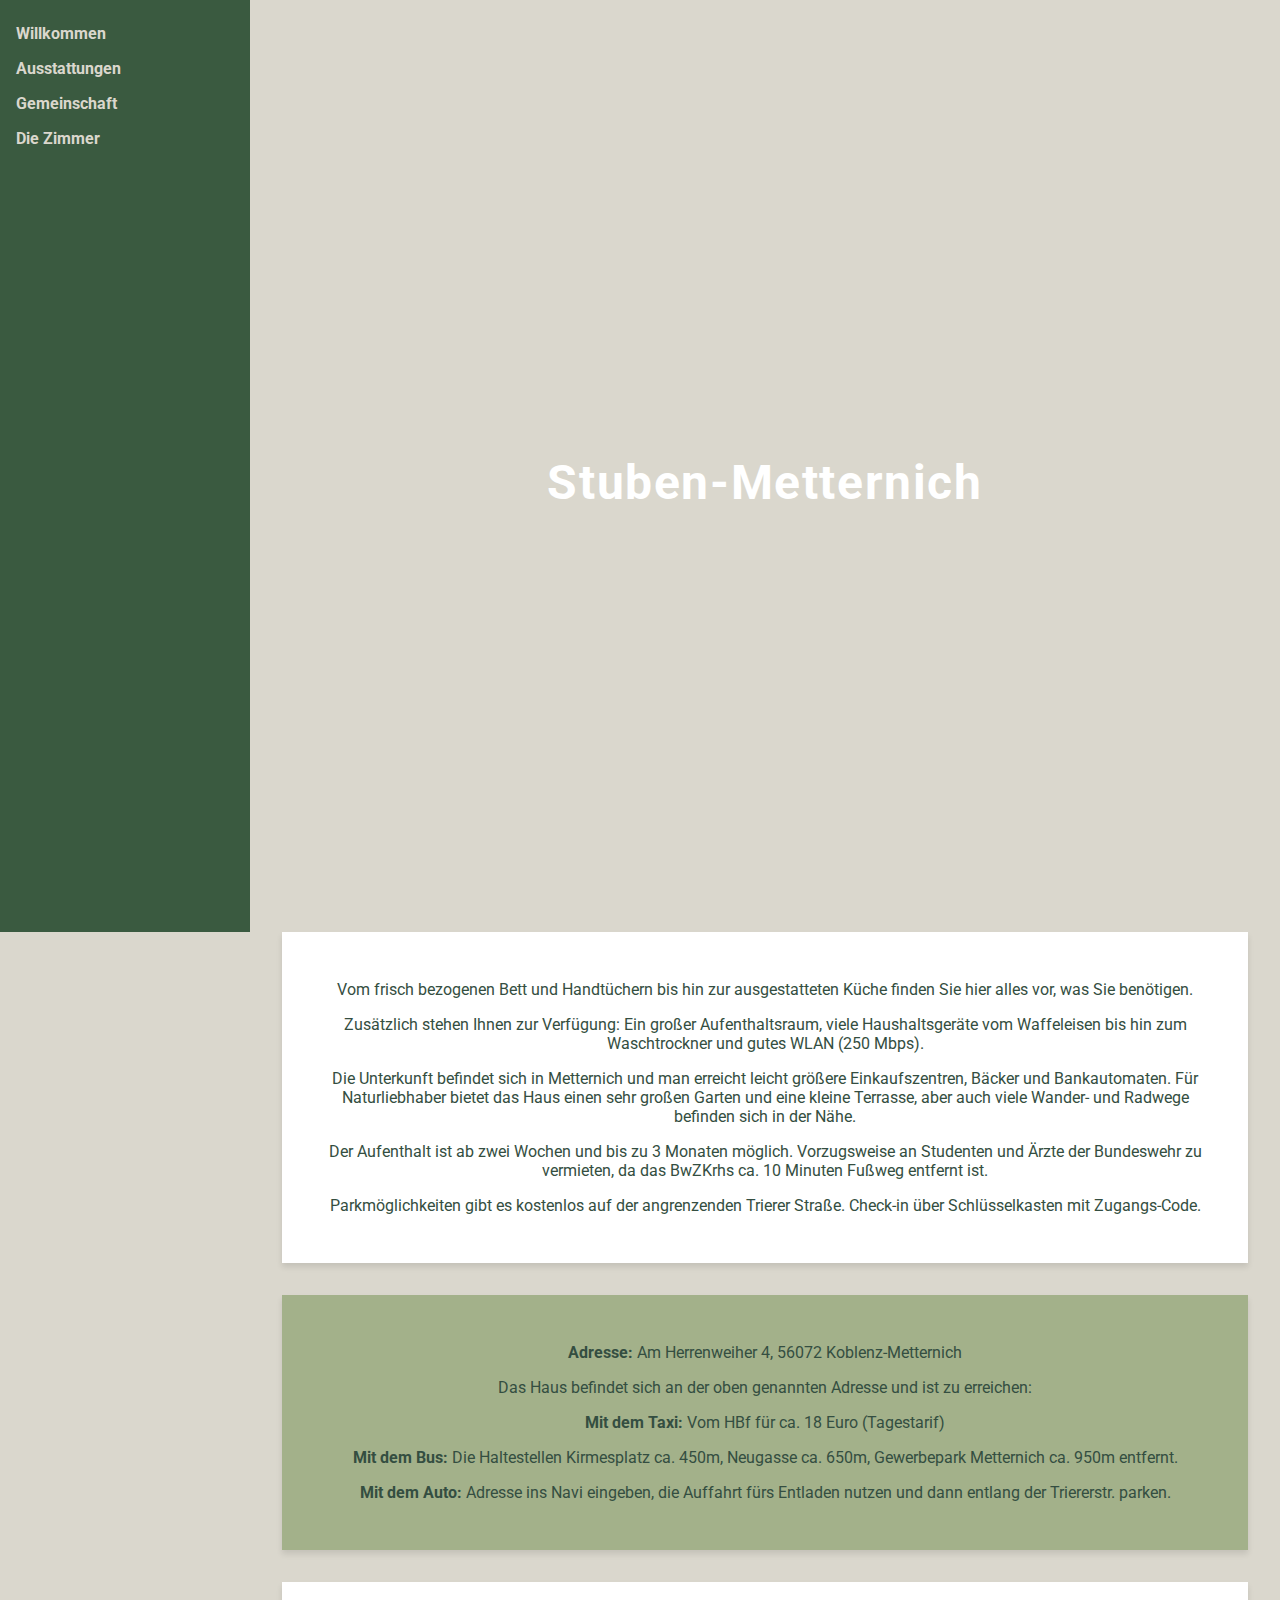
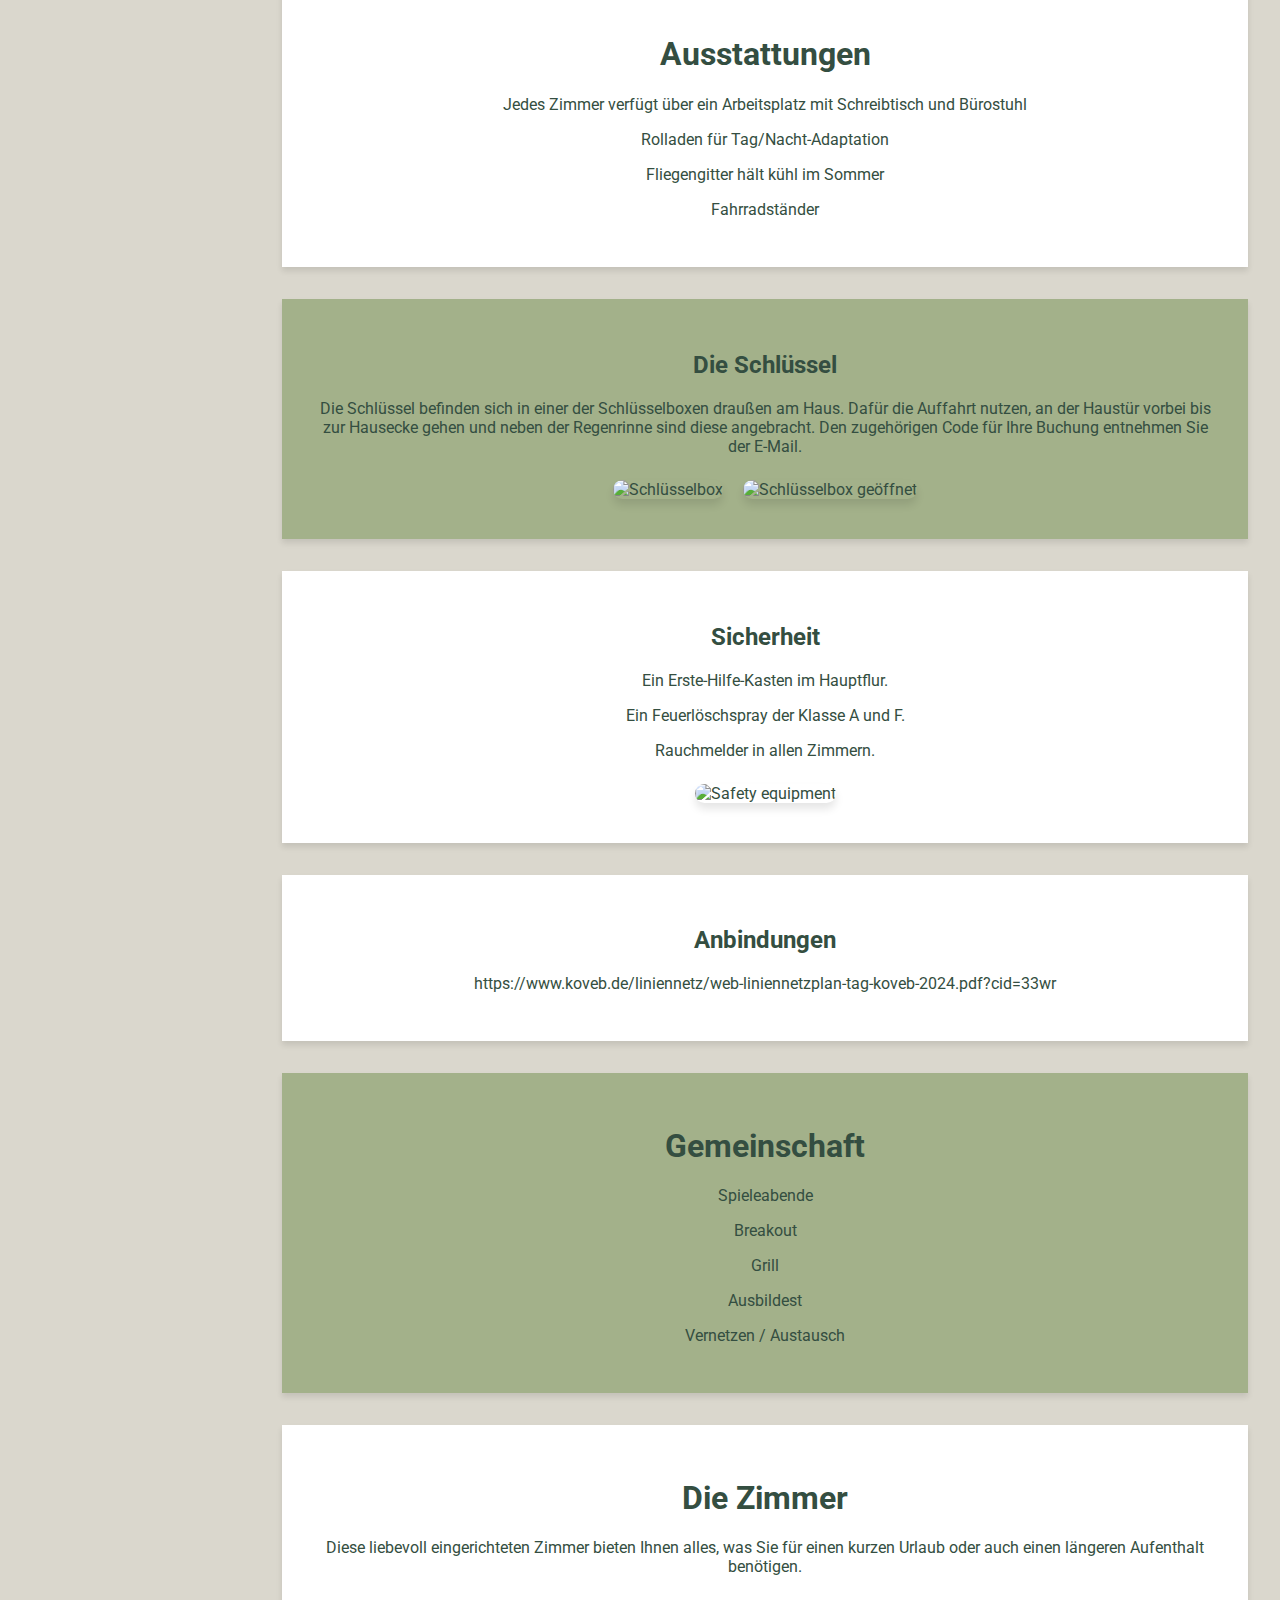
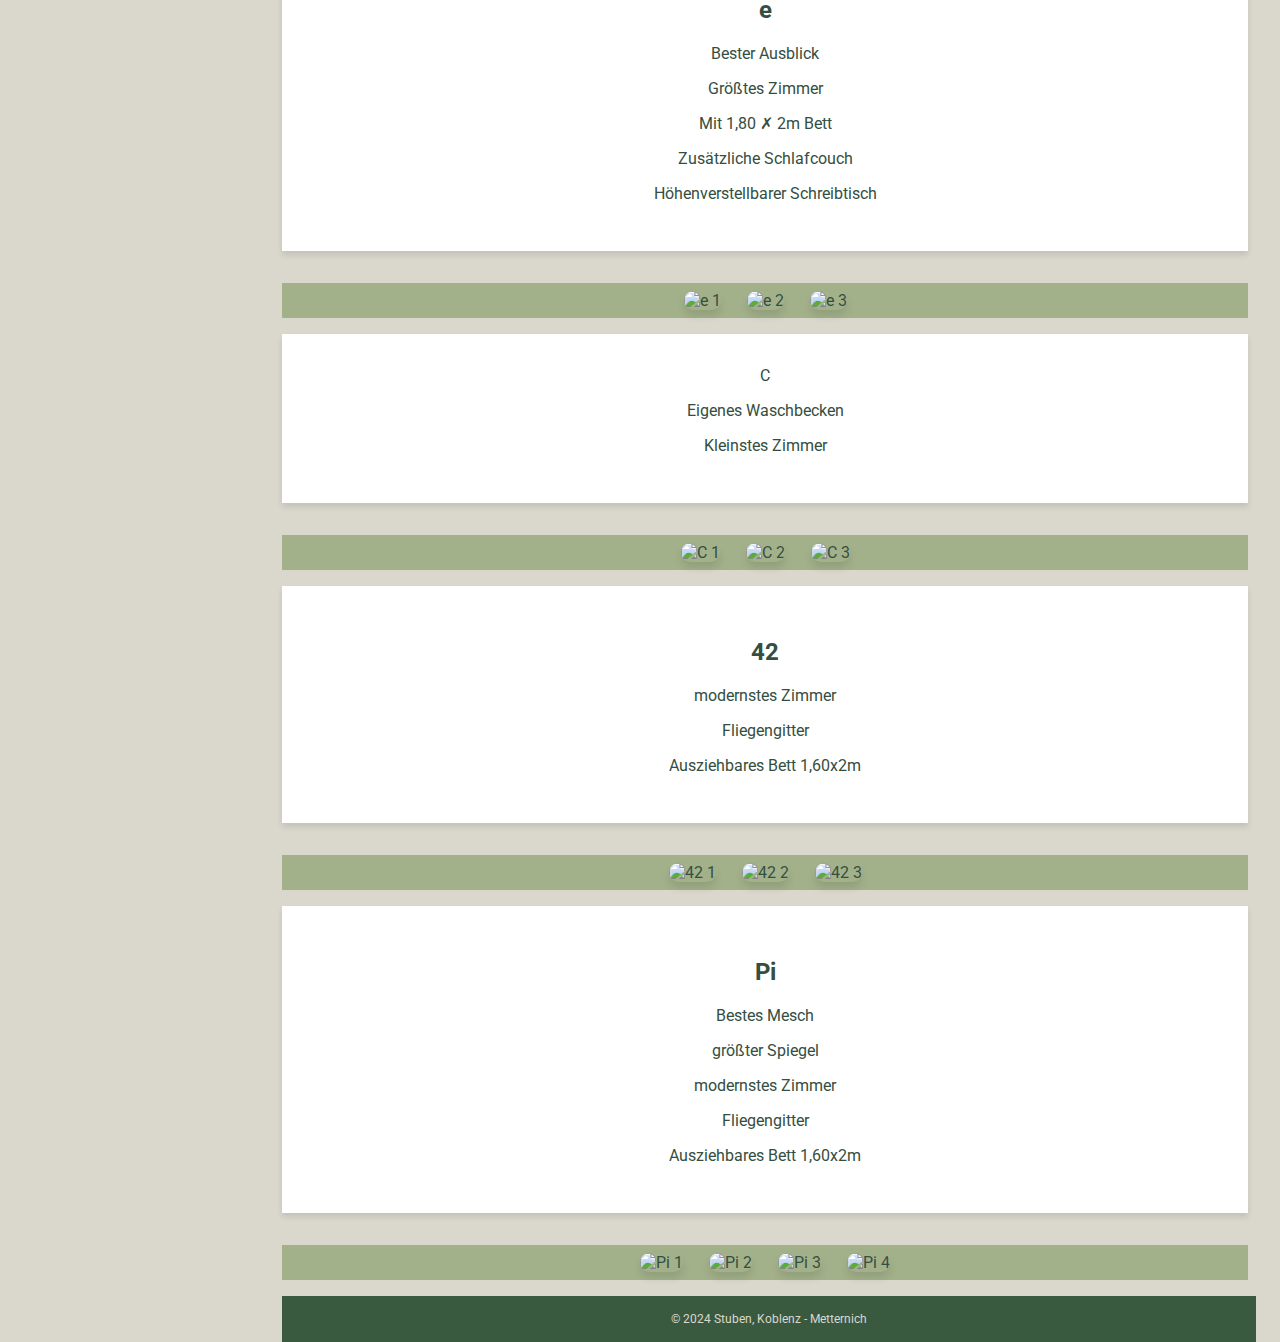
==== index.html @ 33d936c9 "Website design commit" ====
<!DOCTYPE html>
<html lang="de">
<head>
    <meta charset="UTF-8">
    <meta name="viewport" content="width=device-width, initial-scale=1.0">
    <title>Willkommen - Stuben-Metternich</title>
    <link rel="stylesheet" href="welcome_style.css">
    <link rel="stylesheet" href="https://cdnjs.cloudflare.com/ajax/libs/aos/2.3.4/aos.css">
    <link rel="stylesheet" href="https://fonts.googleapis.com/css2?family=Roboto:wght@400;700&display=swap">
</head>
<body>
    <nav class="sidebar">
        <div class="container">
            <ul>
                <li><a href="welcome.html">Willkommen</a></li>
                <li>
                    <a href="#facilities">Ausstattungen</a>
                    <ul class="submenu">
                        <li><a href="#facility1">Allgemein</a></li>
                        <li><a href="#facility2">Schlüsselboxen</a></li>
                        <li><a href="#facility3">Sicherheit</a></li>
                        <li><a href="#facility4">Anbindungen</a></li>
                    </ul>
                </li>
                <li>
                    <a href="#community">Gemeinschaft</a>
                </li>
                <li>
                    <a href="#rooms">Die Zimmer</a>
                    <ul class="submenu">
                        <li><a href="#e">e</a></li>
                        <li><a href="#C">C</a></li>
                        <li><a href="#42">42</a></li>
                        <li><a href="#Pi">Pi</a></li>
                    </ul>
                </li>
            </ul>
        </div>
    </nav>

    <div class="main-content">
        <div class="section background-section" data-aos="fade-up">
            <h1 class="main-title">Stuben-Metternich</h1>
        </div>

        <div class="content-section" data-aos="fade-up">
            <p>Vom frisch bezogenen Bett und Handtüchern bis hin zur ausgestatteten Küche finden Sie hier alles vor, was Sie benötigen.</p>
            <p>Zusätzlich stehen Ihnen zur Verfügung: Ein großer Aufenthaltsraum, viele Haushaltsgeräte vom Waffeleisen bis hin zum Waschtrockner und gutes WLAN (250 Mbps).</p>
            <p>Die Unterkunft befindet sich in Metternich und man erreicht leicht größere Einkaufszentren, Bäcker und Bankautomaten. Für Naturliebhaber bietet das Haus einen sehr großen Garten und eine kleine Terrasse, aber auch viele Wander- und Radwege befinden sich in der Nähe.</p>
            <p>Der Aufenthalt ist ab zwei Wochen und bis zu 3 Monaten möglich. Vorzugsweise an Studenten und Ärzte der Bundeswehr zu vermieten, da das BwZKrhs ca. 10 Minuten Fußweg entfernt ist.</p>
            <p>Parkmöglichkeiten gibt es kostenlos auf der angrenzenden Trierer Straße. Check-in über Schlüsselkasten mit Zugangs-Code.</p>
        </div>

        <div class="content-section light-grey" data-aos="fade-up">
            <p><strong>Adresse:</strong> Am Herrenweiher 4, 56072 Koblenz-Metternich</p>
            <p>Das Haus befindet sich an der oben genannten Adresse und ist zu erreichen:</p>
            <p><strong>Mit dem Taxi:</strong> Vom HBf für ca. 18 Euro (Tagestarif)</p>
            <p><strong>Mit dem Bus:</strong> Die Haltestellen Kirmesplatz ca. 450m, Neugasse ca. 650m, Gewerbepark Metternich ca. 950m entfernt.</p>
            <p><strong>Mit dem Auto:</strong> Adresse ins Navi eingeben, die Auffahrt fürs Entladen nutzen und dann entlang der Triererstr. parken.</p>
        </div>

        <div id="facilities" class="content-section" data-aos="fade-up">
            <h1>Ausstattungen</h1>
            <p>Jedes Zimmer verfügt über ein Arbeitsplatz mit Schreibtisch und Bürostuhl</p>
            <p>Rolladen für Tag/Nacht-Adaptation</p>
            <p>Fliegengitter hält kühl im Sommer</p>
            <p>Fahrradständer</p>
        </div>

        <div id="facility2" class="content-section light-grey" data-aos="fade-up">
            <h2>Die Schlüssel</h2>
            <p>Die Schlüssel befinden sich in einer der Schlüsselboxen draußen am Haus. Dafür die Auffahrt nutzen, an der Haustür vorbei bis zur Hausecke gehen und neben der Regenrinne sind diese angebracht. Den zugehörigen Code für Ihre Buchung entnehmen Sie der E-Mail.</p>
            <img src="resources/lockers.png" alt="Schlüsselbox" class="responsive-img">
            <img src="resources/opened_lockers.png" alt="Schlüsselbox geöffnet" class="responsive-img">
        </div>

        <div id="facility3" class="content-section" data-aos="fade-up">
            <h2>Sicherheit</h2>
            <p>Ein Erste-Hilfe-Kasten im Hauptflur.</p>
            <p>Ein Feuerlöschspray der Klasse A und F.</p>
            <p>Rauchmelder in allen Zimmern.</p>
            <img src="resources/safety.png" alt="Safety equipment" class="responsive-img">
        </div>

        <div id="facility4" class="content-section" data-aos="fade-up">
            <h2>Anbindungen</h2>
            <p>https://www.koveb.de/liniennetz/web-liniennetzplan-tag-koveb-2024.pdf?cid=33wr</p>
        </div>

        <div id="community" class="content-section light-grey" data-aos="fade-up">
            <h1>Gemeinschaft</h1>
            <p id="community1">Spieleabende</p>
            <p id="community2">Breakout</p>
            <p>Grill</p>
            <p>Ausbildest</p>
            <p>Vernetzen / Austausch</p>
        </div>

        <div id="rooms" class="content-section" data-aos="fade-up">
            <h1>Die Zimmer</h1>
            <p>Diese liebevoll eingerichteten Zimmer bieten Ihnen alles, was Sie für einen kurzen Urlaub oder auch einen längeren Aufenthalt benötigen.</p>
            <h2 id="e">e</h2>
            <p>Bester Ausblick</p>
            <p>Größtes Zimmer</p>
            <p>Mit 1,80 ✗ 2m Bett</p>
            <p>Zusätzliche Schlafcouch</p>
            <p>Höhenverstellbarer Schreibtisch</p>
        </div>

        <div class="image-container light-grey" data-aos="fade-up">
            <img src="resources/e_1.jpeg" alt="e 1" class="responsive-img">
            <img src="resources/e_2.jpeg" alt="e 2" class="responsive-img">
            <img src="resources/e_3.jpeg" alt="e 3" class="responsive-img">
        </div>

        <div id="C" class="content-section" data-aos="fade-up">
            <h2">C</h2>
            <p>Eigenes Waschbecken</p>
            <p>Kleinstes Zimmer</p>
        </div>

        <div class="image-container light-grey" data-aos="fade-up">
            <img src="resources/C_1.jpg" alt="C 1" class="responsive-img">
            <img src="resources/C_2.jpg" alt="C 2" class="responsive-img">
            <img src="resources/C_3.jpg" alt="C 3" class="responsive-img">
        </div>

        <div id="42" class="content-section" data-aos="fade-up">
            <h2>42</h2>
            <p>modernstes Zimmer</p>
            <p>Fliegengitter</p>
            <p>Ausziehbares Bett 1,60x2m</p>
        </div>

        <div class="image-container light-grey" data-aos="fade-up">
            <img src="resources/42_1.jpg" alt="42 1" class="responsive-img">
            <img src="resources/42_2.jpg" alt="42 2" class="responsive-img">
            <img src="resources/42_3.jpg" alt="42 3" class="responsive-img">
        </div>

        <div id="Pi" class="content-section" data-aos="fade-up">
            <h2>Pi</h2>
            <p>Bestes Mesch</p>
            <p>größter Spiegel</p>
            <p>modernstes Zimmer</p>
            <p>Fliegengitter</p>
            <p>Ausziehbares Bett 1,60x2m</p>
        </div>

        <div class="image-container light-grey" data-aos="fade-up">
            <img src="resources/pi_1.jpg" alt="Pi 1" class="responsive-img">
            <img src="resources/pi_2.jpg" alt="Pi 2" class="responsive-img">
            <img src="resources/pi_3.jpg" alt="Pi 3" class="responsive-img">
            <img src="resources/pi_4.jpg" alt="Pi 4" class="responsive-img">
        </div>

        <footer>
            <p>&copy; 2024 Stuben, Koblenz - Metternich</p>
        </footer>
    </div>

    <script src="https://cdnjs.cloudflare.com/ajax/libs/aos/2.3.4/aos.js"></script>
    <script src="index.js"></script>
    <script>
        AOS.init({
            duration: 1200,
        });
    </script>
</body>
</html>
---- welcome_style.css ----
body, html {
    margin: 0;
    padding: 0;
    width: 100%;
    height: 100%;
    font-family: 'Roboto', sans-serif;
    background: #DAD7CD; /* Light background color */
    color: #344E41; /* Dark text color */
    display: flex;
}

.sidebar {
    background: #3A5A40; /* Darker sidebar color */
    padding: 1rem 0;
    width: 250px;
    height: 100vh;
    position: fixed;
    top: 0;
    left: 0;
    z-index: 1000;
    overflow-y: auto;
}

.sidebar .container ul {
    list-style: none;
    padding: 0;
    margin: 0;
}

.sidebar .container ul li {
    position: relative;
}

.sidebar .container ul li a {
    color: #DAD7CD; /* Light text color */
    text-decoration: none;
    padding: 0.5rem 1rem;
    display: block;
    font-weight: bold;
    transition: background-color 0.3s ease, color 0.3s ease;
}

.sidebar .container ul li a:hover {
    background-color: #588157; /* Hover color */
    color: #DAD7CD; /* Light hover text color */
}

.sidebar .container ul li .submenu {
    display: none;
    list-style: none;
    padding: 0;
    margin: 0;
}

.sidebar .container ul li:hover .submenu {
    display: block;
}

.submenu li a {
    padding-left: 2rem;
    font-weight: normal;
    color: #A3B18A; /* Submenu text color */
    background-color: #3A5A40; /* Submenu background */
    border-left: 4px solid #588157; /* Border color */
    transition: background-color 0.3s ease, color 0.3s ease;
}

.submenu li a:hover {
    color: #DAD7CD; /* Light hover text color */
    background-color: #588157; /* Hover background color */
}

.main-content {
    margin-left: 250px;
    padding: 2rem;
    width: calc(100% - 250px);
    background: #DAD7CD; /* Light background */
    text-align: center;
}

.background-section {
    position: relative;
    width: 100%;
    min-height: 100vh;
    background-image: url('resources/SC Expose2.31.png');
    background-size: cover;
    background-position: center;
    background-attachment: fixed;
    display: flex;
    align-items: center;
    justify-content: center;
    text-align: center;
}

.content-section {
    background: #FFFFFF; /* White background for content */
    padding: 2rem;
    box-shadow: 0 4px 6px rgba(0, 0, 0, 0.1);
    margin-bottom: 2rem;
}

.content-section.light-grey {
    background: #A3B18A; /* Light grey background */
    padding: 2rem;
}

.main-title {
    font-size: 3rem;
    letter-spacing: 0.1rem;
    color: #ffffff; /* Light title color */
    text-align: center;
    padding: 1rem 0;
}

footer {
    background: #3A5A40; /* Darker footer background */
    color: #DAD7CD; /* Light footer text */
    text-align: center;
    padding: 0.25rem;
    font-size: 0.75rem;
    width: 100%;
}

.image-container {
    display: flex;
    justify-content: center;
    flex-wrap: wrap;
    gap: 10px;
    margin: 1rem 0;
}

.image-container.light-grey {
    background: #A3B18A; /* Light grey background */
}

.responsive-img {
    max-width: 45%;
    height: auto;
    margin: 0.5rem;
    border-radius: 12px;
    box-shadow: 0 6px 8px rgba(0, 0, 0, 0.1);
}

@media (max-width: 768px) {
    .sidebar {
        width: 200px;
    }
    .sidebar .container ul li a {
        padding: 0.5rem;
    }
    .submenu li a {
        padding-left: 1.5rem;
    }
    .main-content {
        margin-left: 200px;
        width: calc(100% - 200px);
    }
}
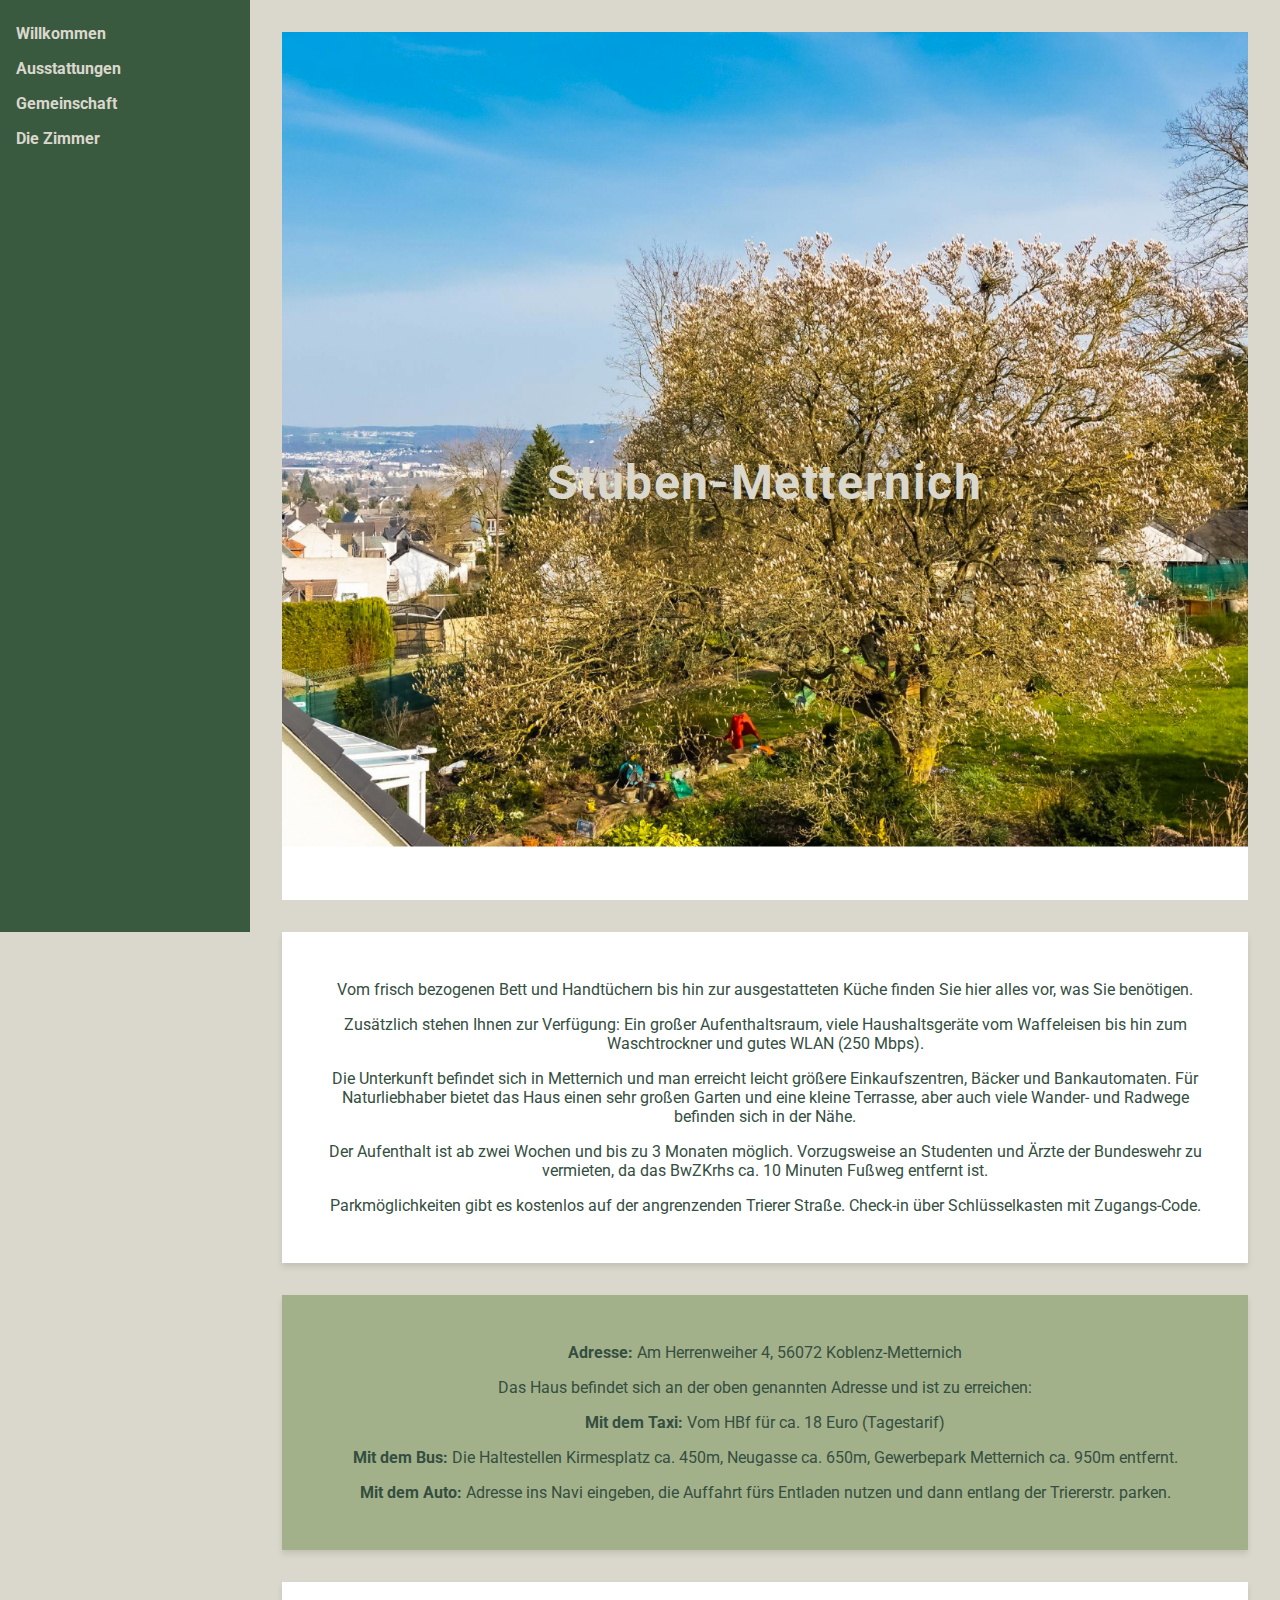
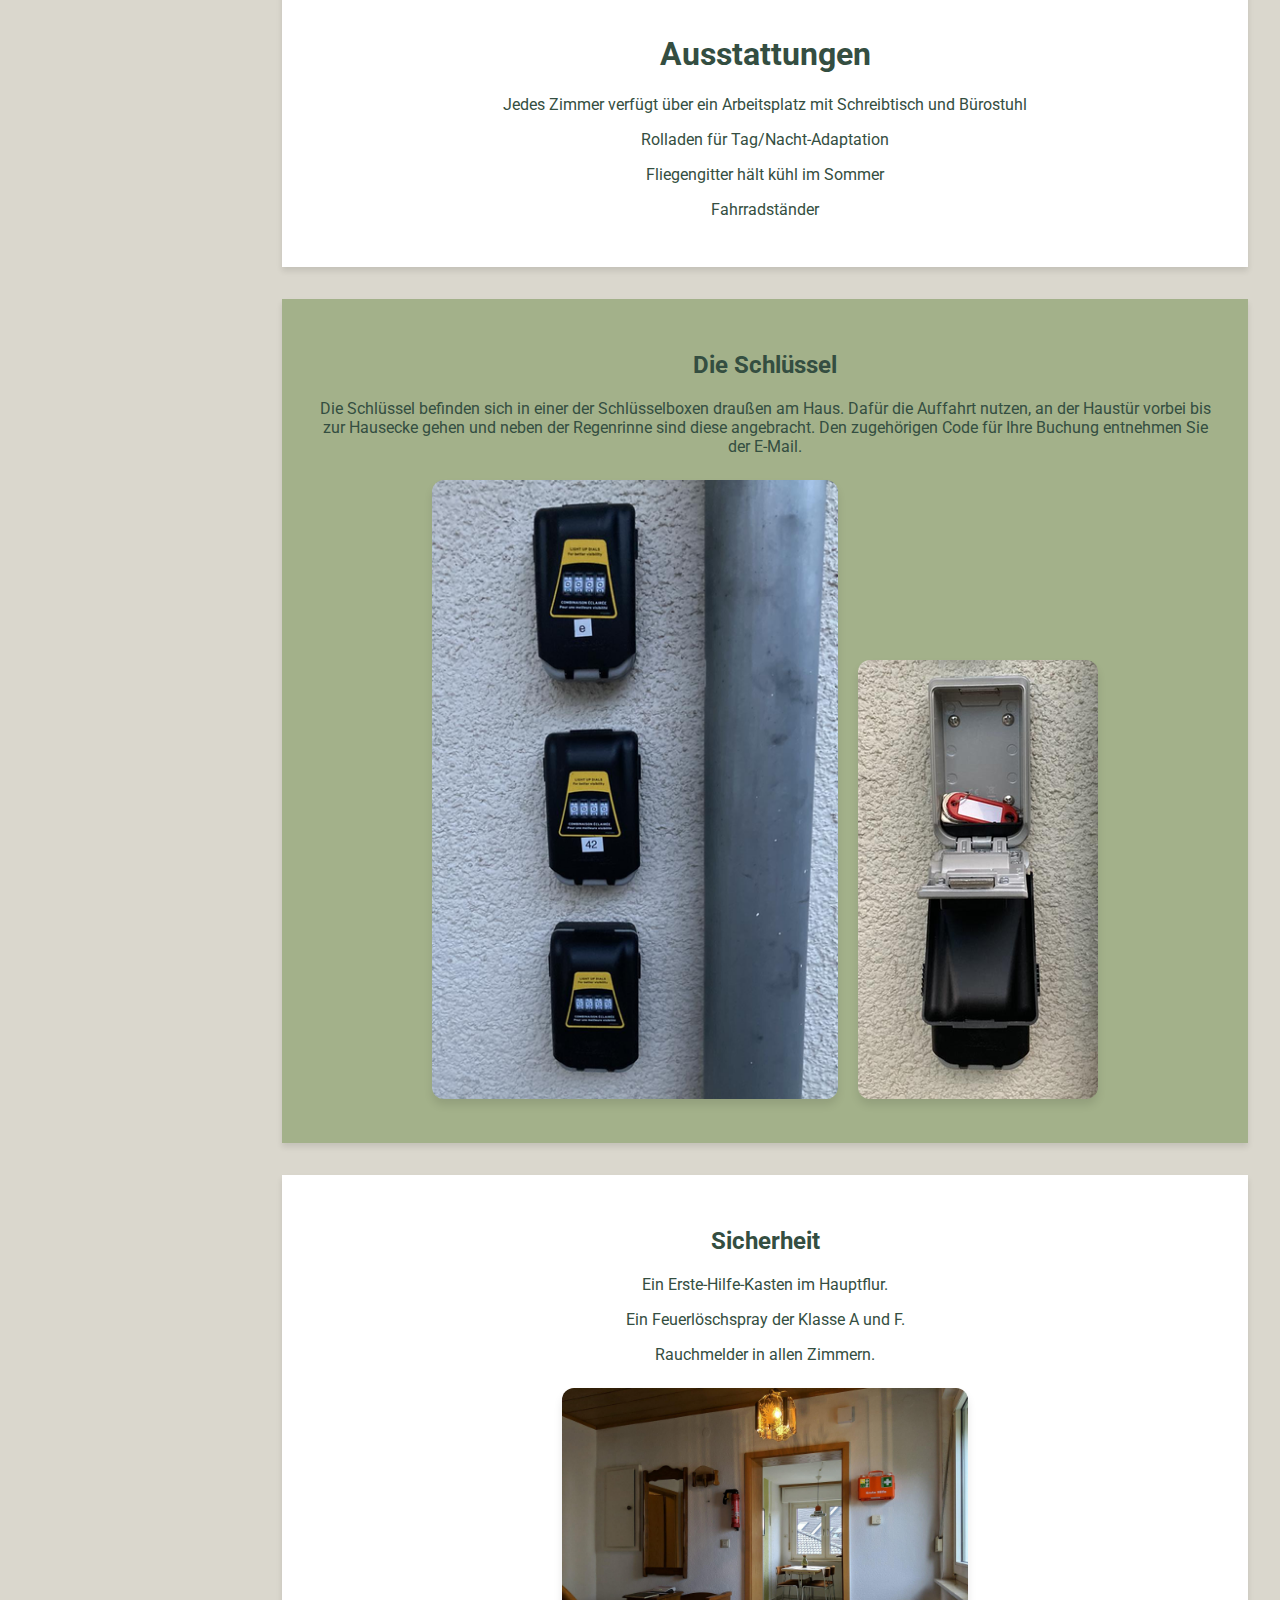
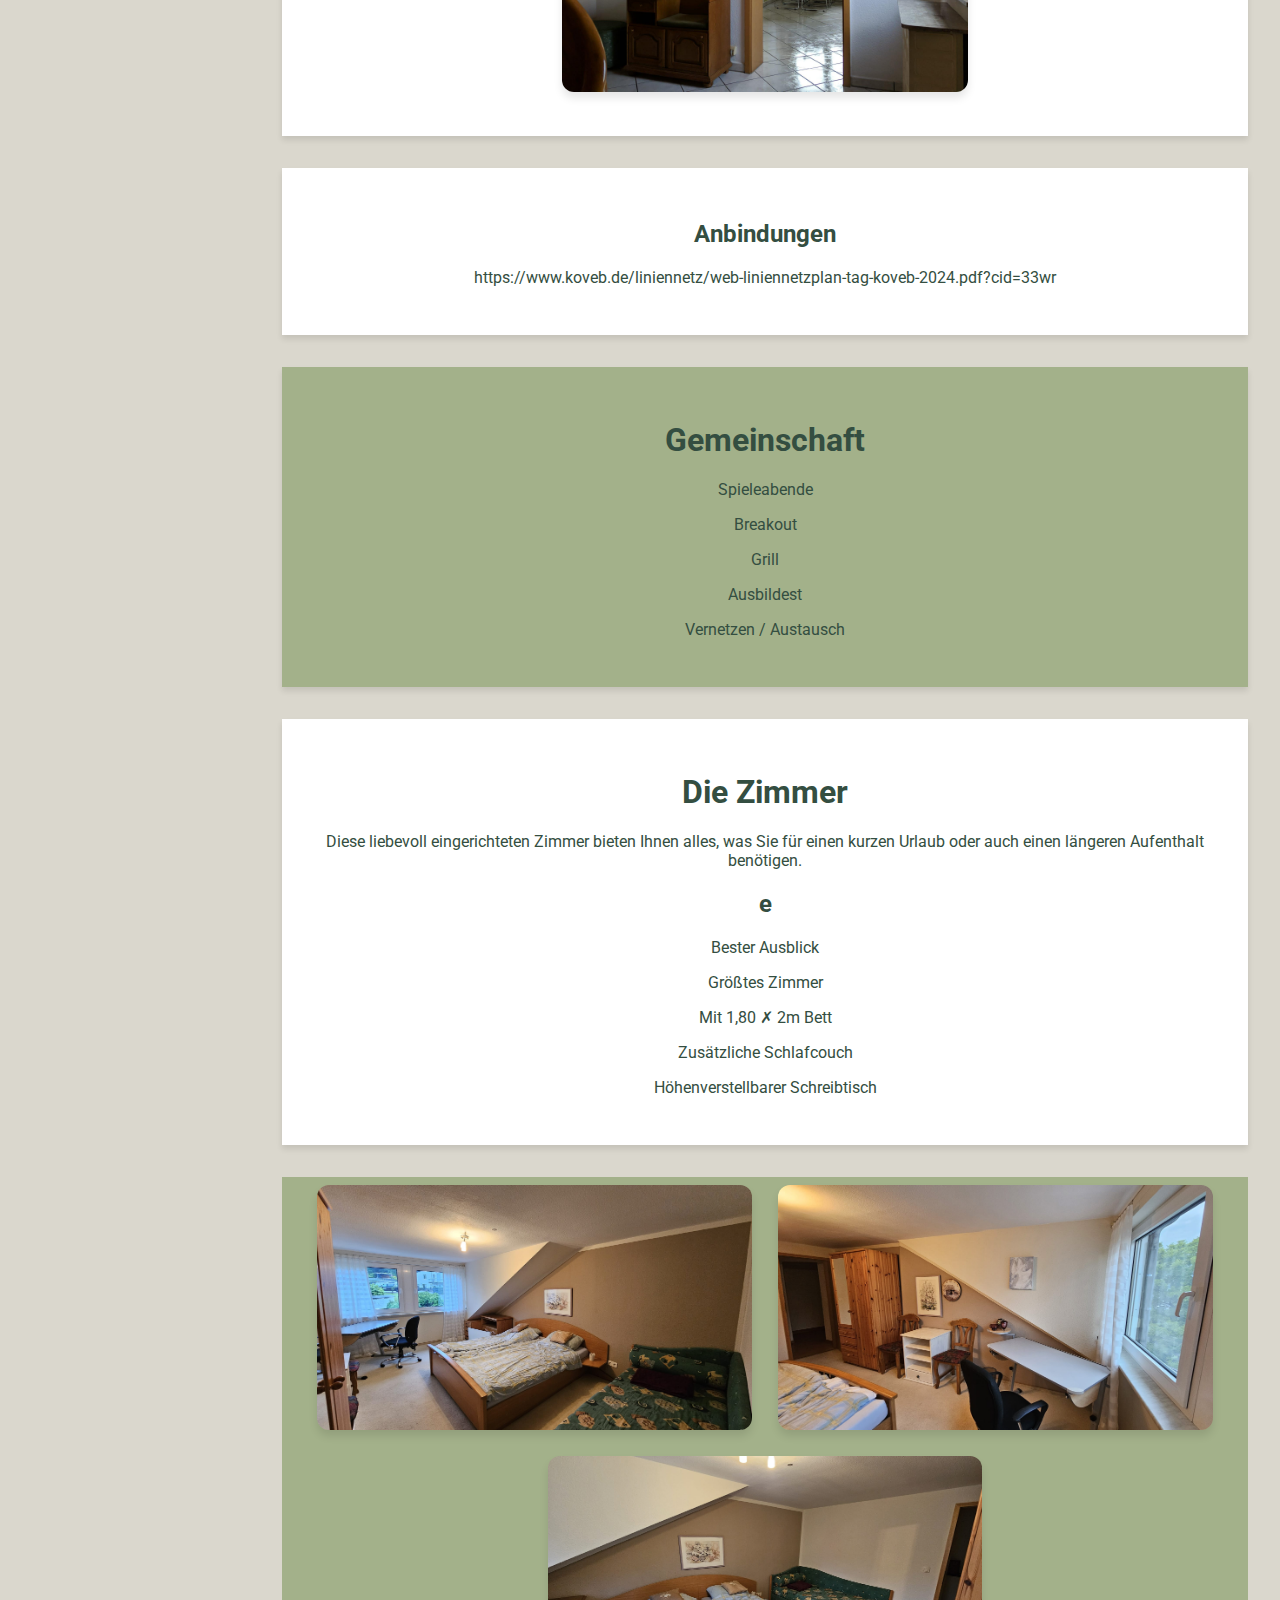
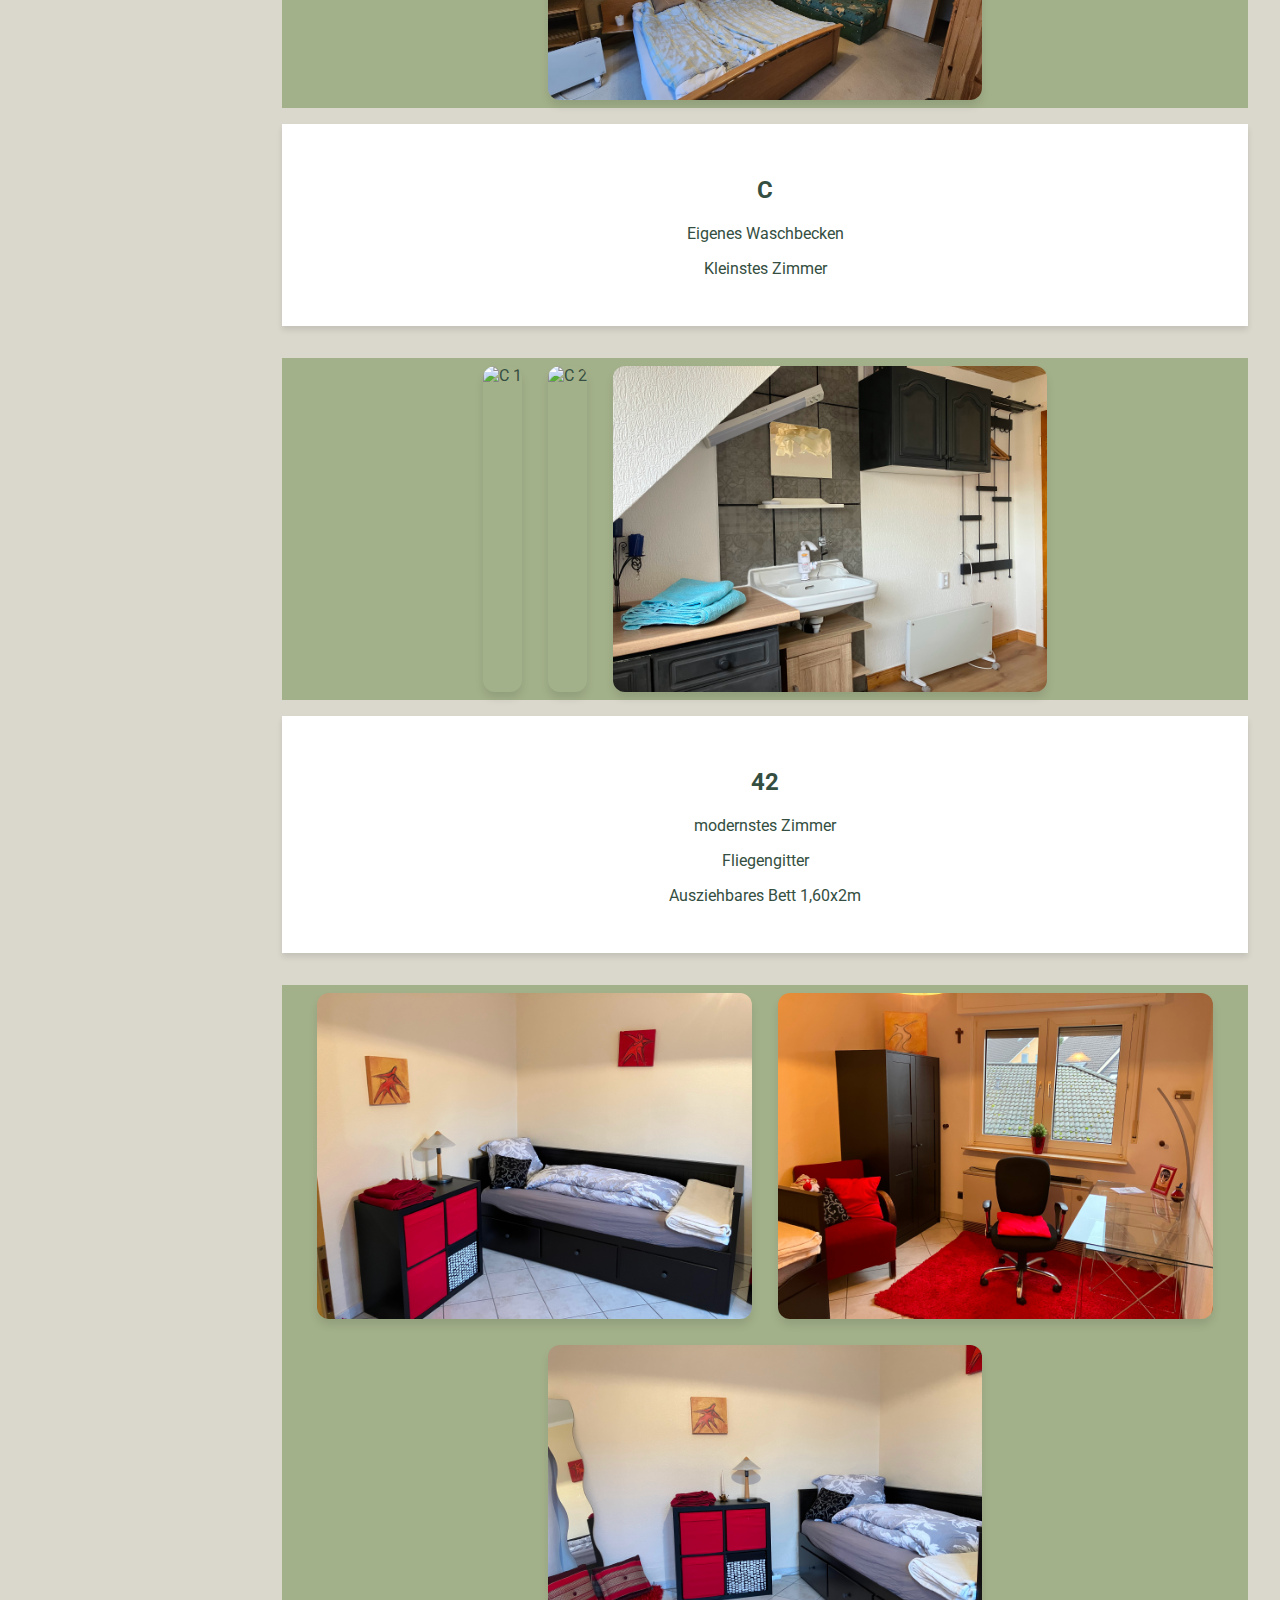
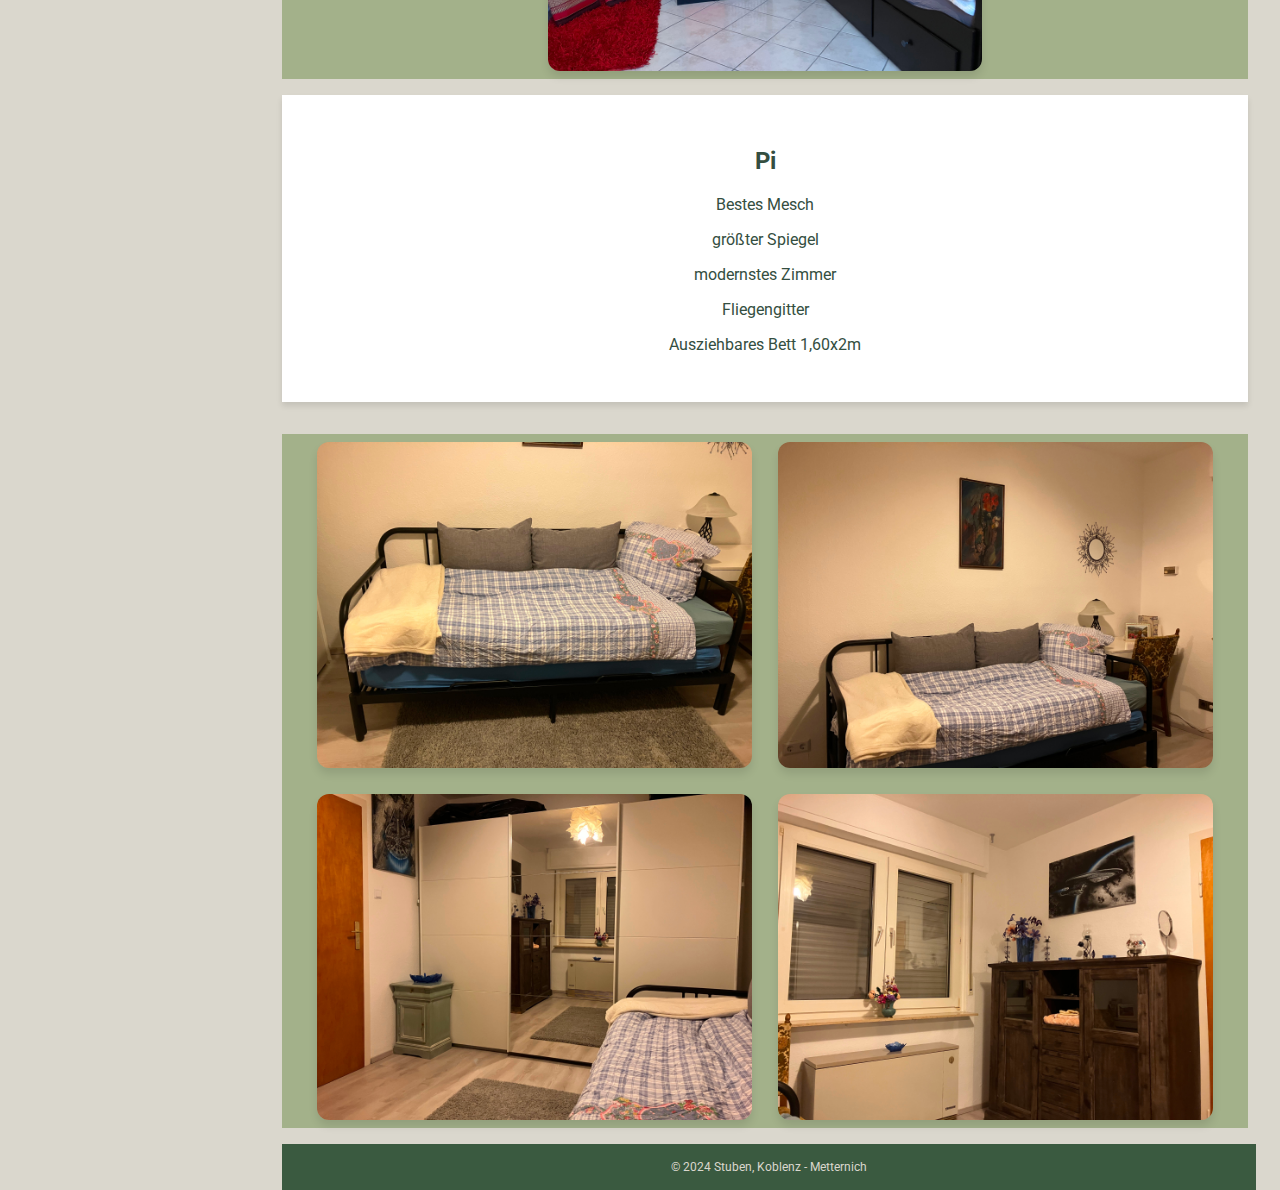
==== commit a2c79956: "test" ====
--- a/index.html
+++ b/index.html
@@ -3,7 +3,7 @@
 <head>
     <meta charset="UTF-8">
     <meta name="viewport" content="width=device-width, initial-scale=1.0">
-    <title>Willkommen - Stuben-Metternich</title>
+    <title>Stuben-Metternich</title>
     <link rel="stylesheet" href="welcome_style.css">
     <link rel="stylesheet" href="https://cdnjs.cloudflare.com/ajax/libs/aos/2.3.4/aos.css">
     <link rel="stylesheet" href="https://fonts.googleapis.com/css2?family=Roboto:wght@400;700&display=swap">
@@ -114,7 +114,7 @@
         </div>
 
         <div id="C" class="content-section" data-aos="fade-up">
-            <h2">C</h2>
+            <h2>C</h2>
             <p>Eigenes Waschbecken</p>
             <p>Kleinstes Zimmer</p>
         </div>
--- a/welcome_style.css
+++ b/welcome_style.css
@@ -1,3 +1,5 @@
+/* welcome_style.css */
+
 body, html {
     margin: 0;
     padding: 0;
@@ -107,7 +109,7 @@
 .main-title {
     font-size: 3rem;
     letter-spacing: 0.1rem;
-    color: #ffffff; /* Light title color */
+    color: #DAD7CD; /* Light title color */
     text-align: center;
     padding: 1rem 0;
 }
@@ -156,3 +158,54 @@
         width: calc(100% - 200px);
     }
 }
+
+@media (max-width: 480px) {
+    body, html {
+        flex-direction: column;
+    }
+    .sidebar {
+        width: 100%;
+        height: auto;
+        position: relative;
+        padding: 0;
+    }
+    .sidebar .container {
+        display: flex;
+        flex-direction: column;
+        align-items: center;
+    }
+    .sidebar .container ul {
+        flex-direction: column;
+        width: 100%;
+    }
+    .sidebar .container ul li {
+        width: 100%;
+    }
+    .sidebar .container ul li a {
+        padding: 1rem;
+        text-align: center;
+    }
+    .main-content {
+        margin-left: 0;
+        width: 100%;
+        padding: 1rem;
+    }
+    .background-section {
+        min-height: 50vh;
+    }
+    .main-title {
+        font-size: 2rem;
+    }
+    .content-section, .content-section.light-grey {
+        padding: 1rem;
+        margin-bottom: 1rem;
+    }
+    .image-container {
+        flex-direction: column;
+        align-items: center;
+    }
+    .responsive-img {
+        max-width: 90%;
+        margin: 0.5rem 0;
+    }
+}
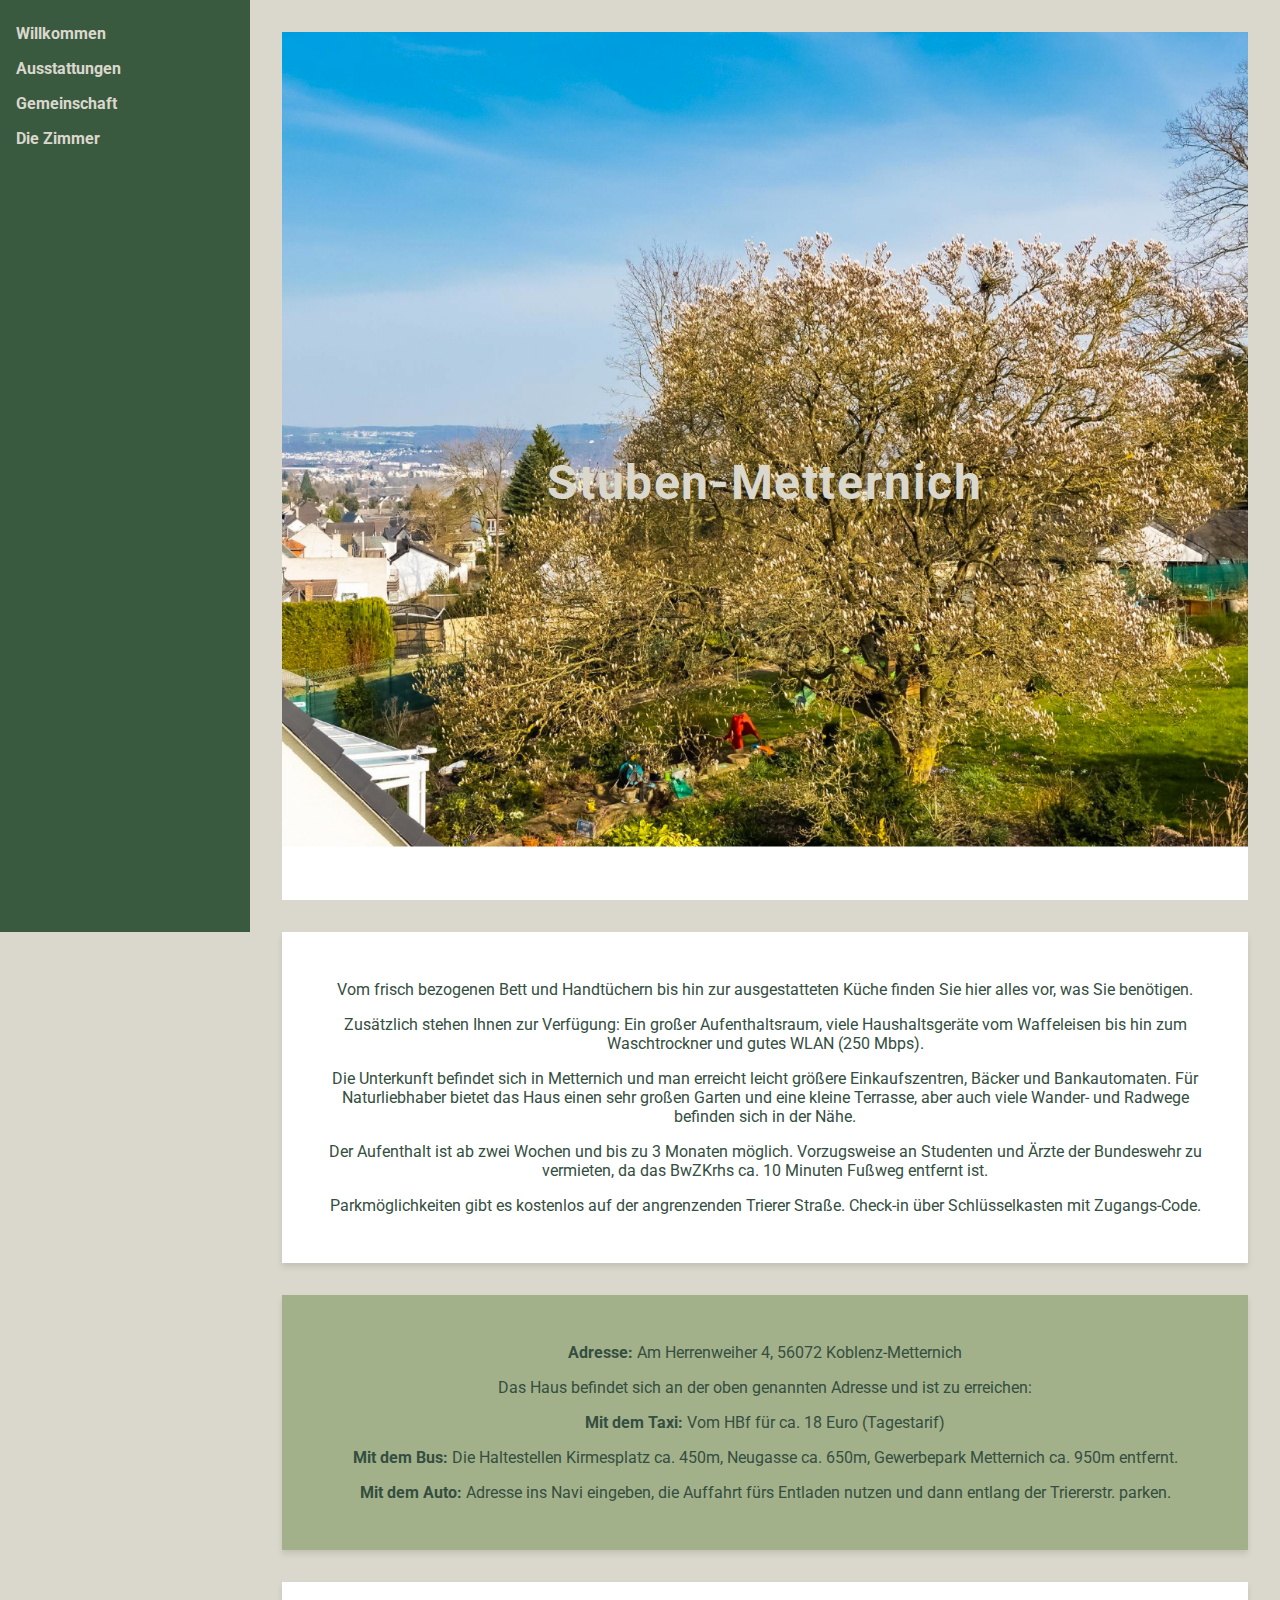
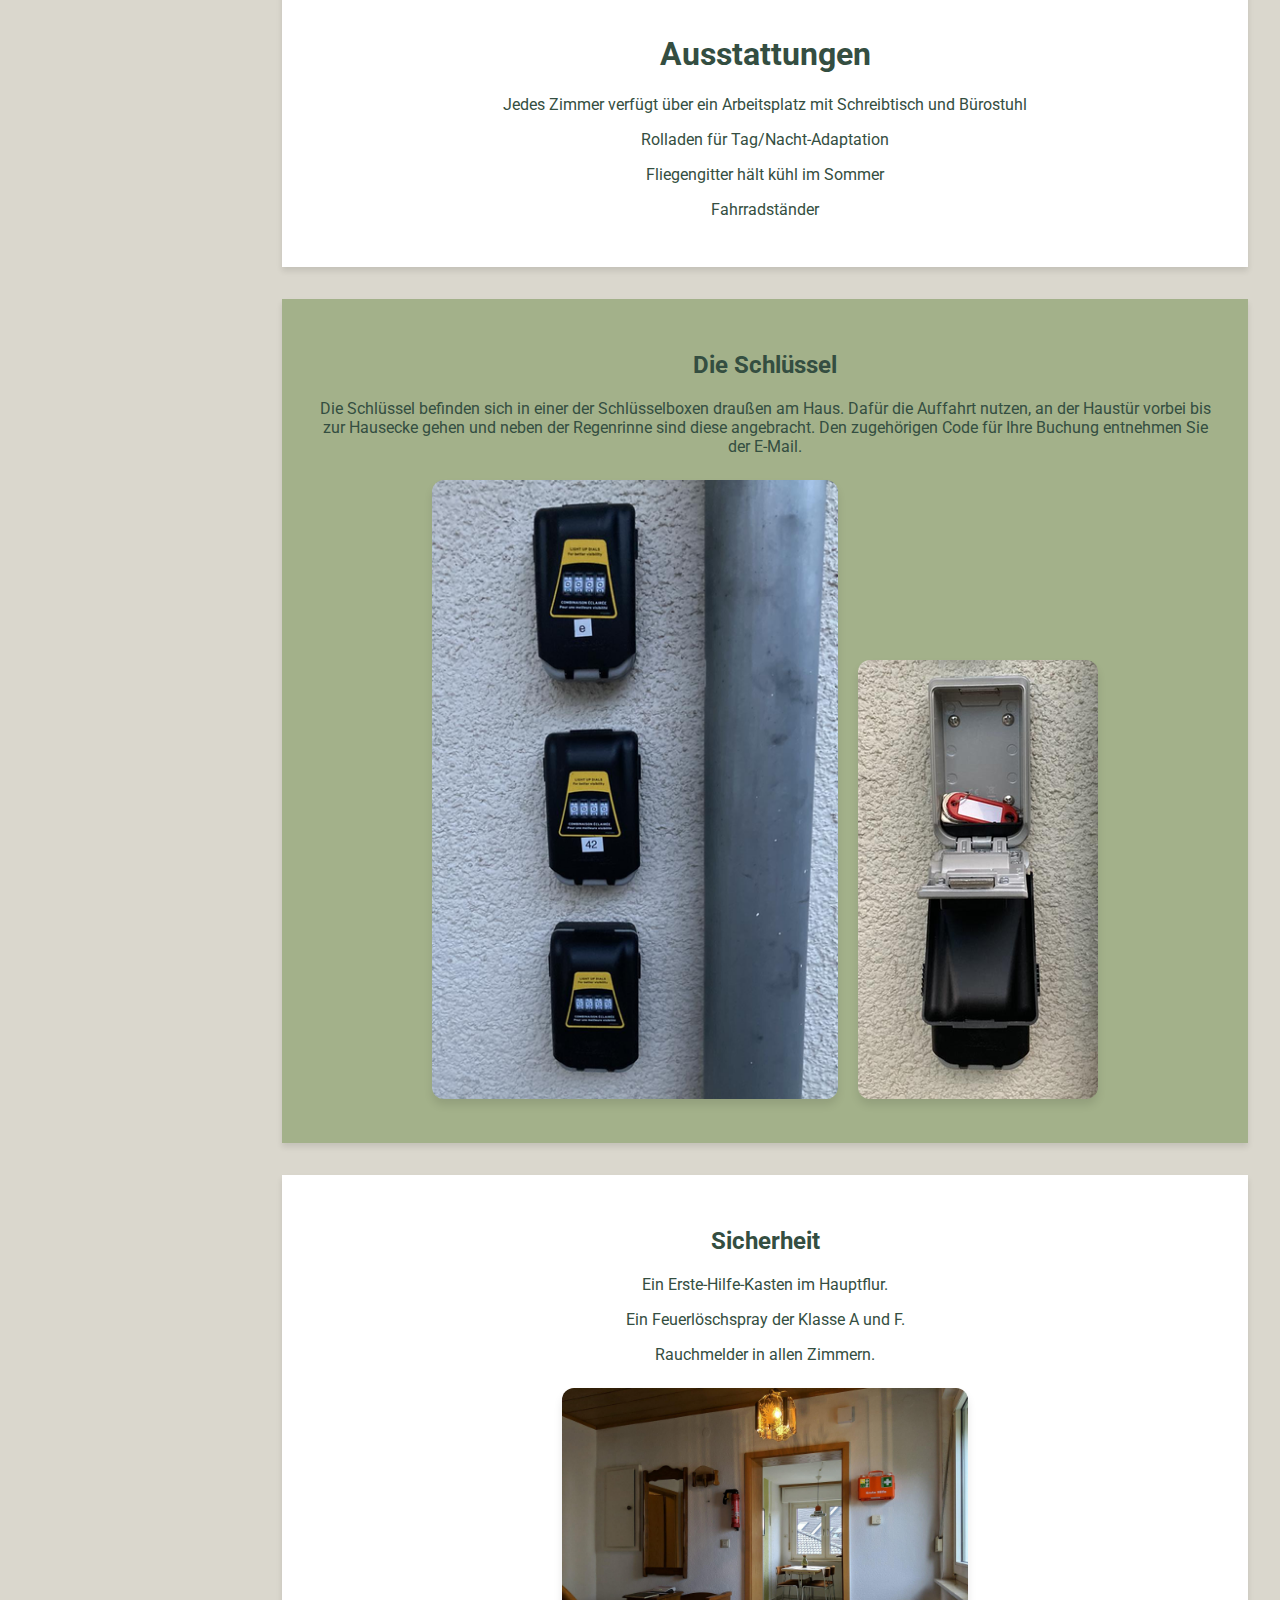
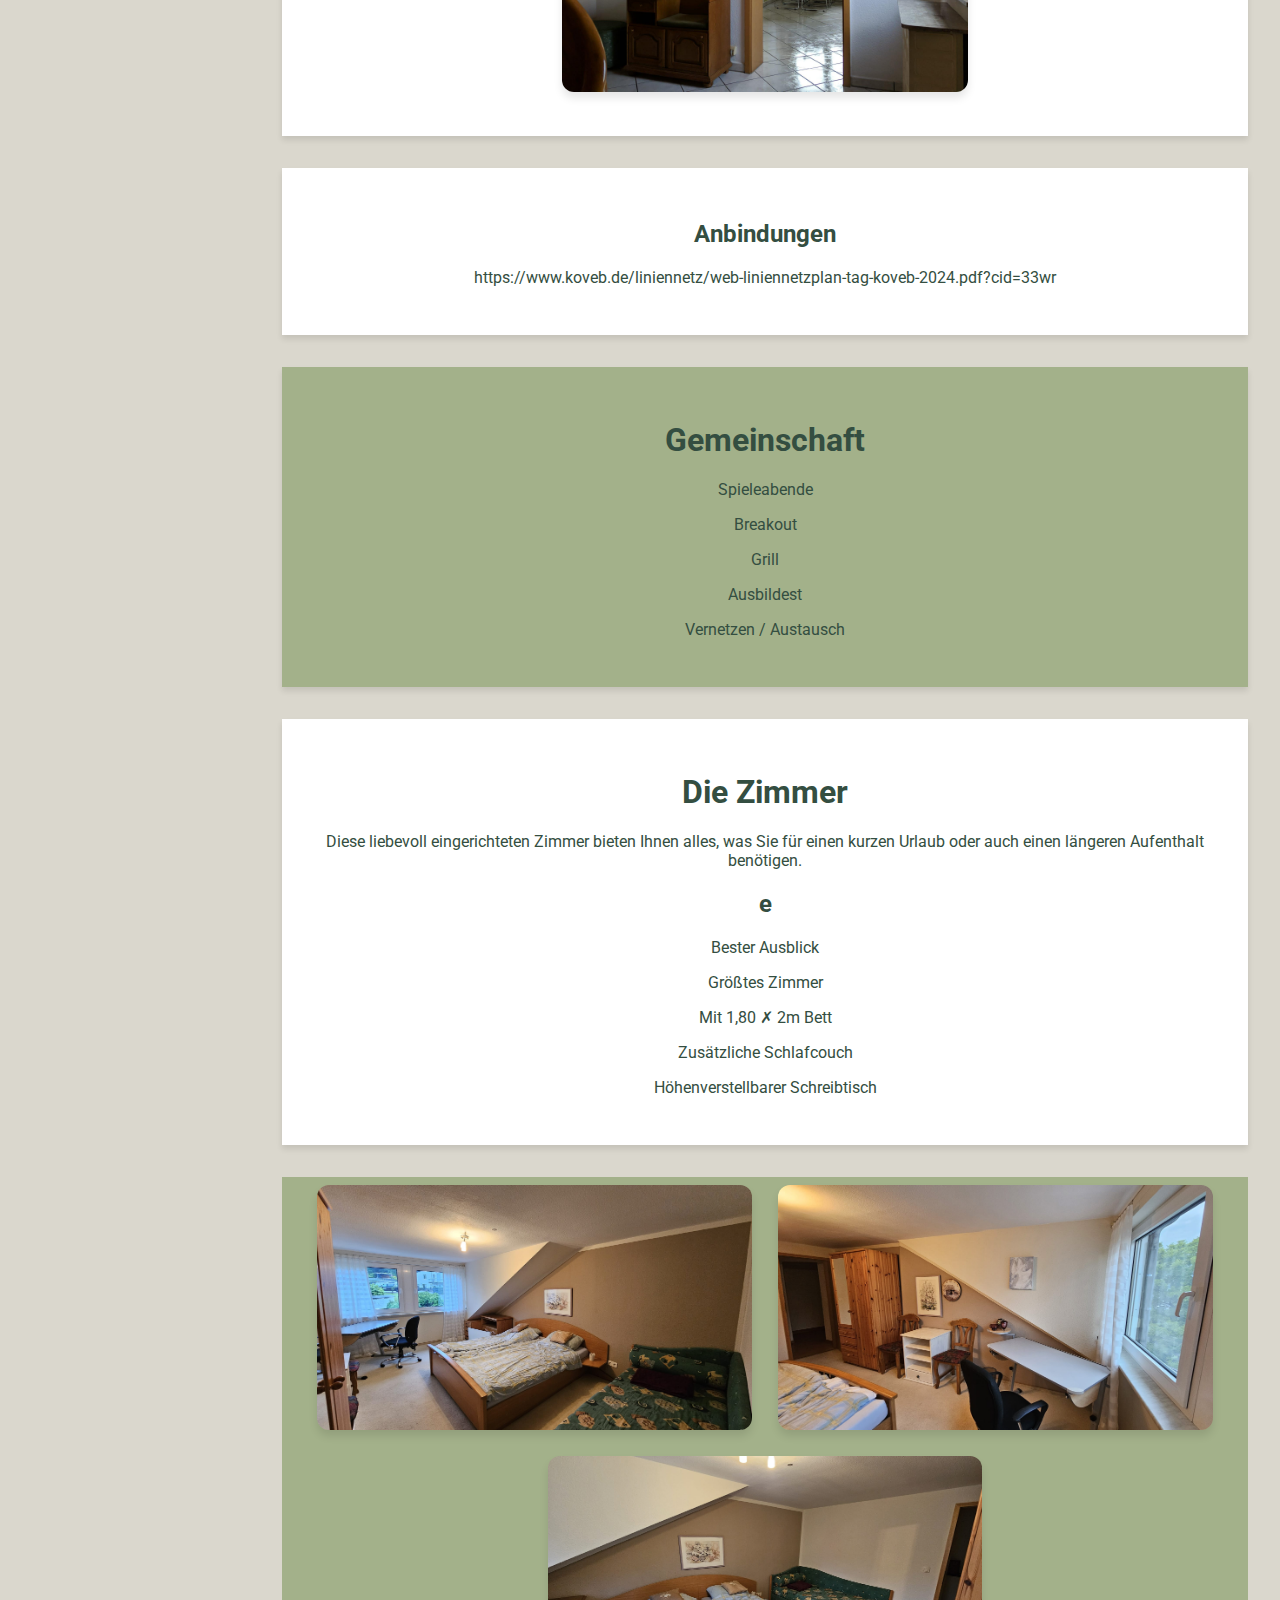
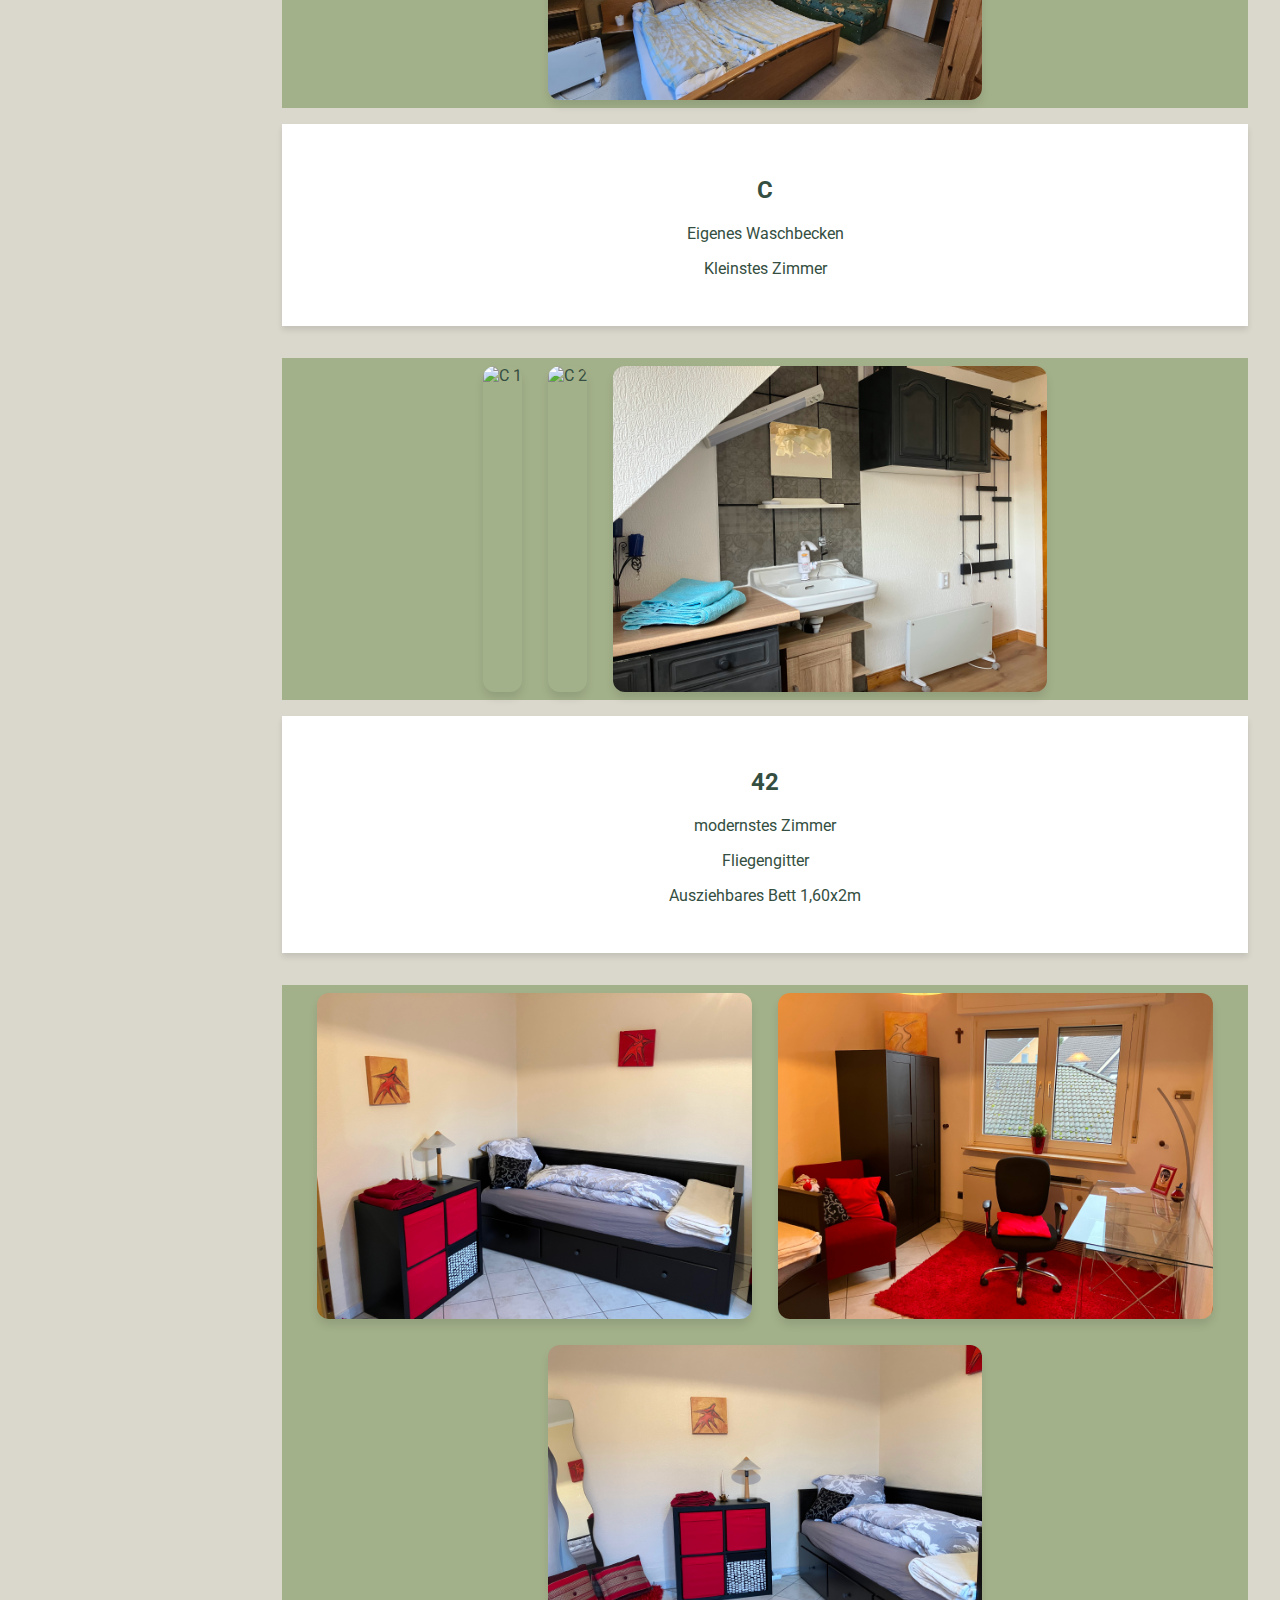
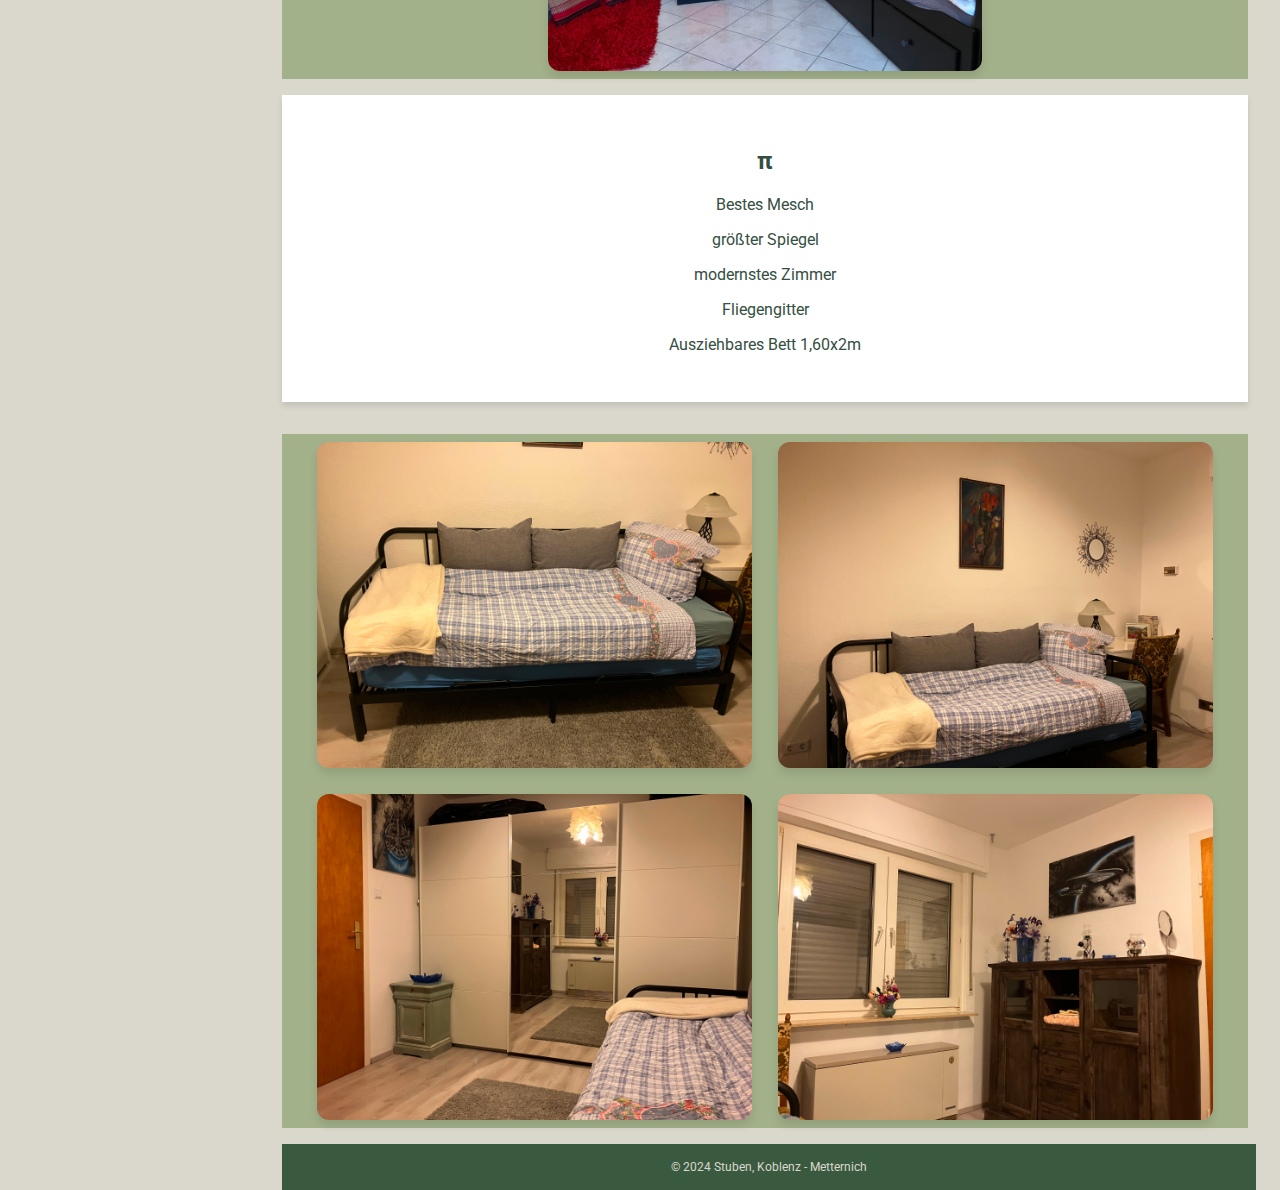
==== commit 418311d1: "test" ====
--- a/index.html
+++ b/index.html
@@ -9,10 +9,16 @@
     <link rel="stylesheet" href="https://fonts.googleapis.com/css2?family=Roboto:wght@400;700&display=swap">
 </head>
 <body>
-    <nav class="sidebar">
+    <div class="hamburger-menu" id="hamburger-menu">
+        <div class="bar"></div>
+        <div class="bar"></div>
+        <div class="bar"></div>
+    </div>
+
+    <nav class="sidebar" id="sidebar">
         <div class="container">
             <ul>
-                <li><a href="welcome.html">Willkommen</a></li>
+                <li><a href="index.html">Willkommen</a></li>
                 <li>
                     <a href="#facilities">Ausstattungen</a>
                     <ul class="submenu">
@@ -28,10 +34,10 @@
                 <li>
                     <a href="#rooms">Die Zimmer</a>
                     <ul class="submenu">
-                        <li><a href="#e">e</a></li>
-                        <li><a href="#C">C</a></li>
-                        <li><a href="#42">42</a></li>
-                        <li><a href="#Pi">Pi</a></li>
+                        <li><a href="#e">e - Eulerische Zahl</a></li>
+                        <li><a href="#C">C - Lichtgeschwindigkeit</a></li>
+                        <li><a href="#42">42 - Antwort auf alles</a></li>
+                        <li><a href="#Pi">&pi; - "Be rational"</a></li>
                     </ul>
                 </li>
             </ul>
@@ -139,7 +145,7 @@
         </div>
 
         <div id="Pi" class="content-section" data-aos="fade-up">
-            <h2>Pi</h2>
+            <h2>&pi;</h2>
             <p>Bestes Mesch</p>
             <p>größter Spiegel</p>
             <p>modernstes Zimmer</p>
@@ -161,10 +167,5 @@
 
     <script src="https://cdnjs.cloudflare.com/ajax/libs/aos/2.3.4/aos.js"></script>
     <script src="index.js"></script>
-    <script>
-        AOS.init({
-            duration: 1200,
-        });
-    </script>
 </body>
 </html>
--- a/welcome_style.css
+++ b/welcome_style.css
@@ -21,6 +21,11 @@
     left: 0;
     z-index: 1000;
     overflow-y: auto;
+    transition: transform 0.3s ease;
+}
+
+.sidebar.active {
+    transform: translateX(0);
 }
 
 .sidebar .container ul {
@@ -78,6 +83,7 @@
     width: calc(100% - 250px);
     background: #DAD7CD; /* Light background */
     text-align: center;
+    transition: margin-left 0.3s ease;
 }
 
 .background-section {
@@ -143,6 +149,25 @@
     box-shadow: 0 6px 8px rgba(0, 0, 0, 0.1);
 }
 
+.hamburger-menu {
+    display: none;
+    position: fixed;
+    top: 1rem;
+    left: 1rem;
+    z-index: 1001;
+    cursor: pointer;
+    flex-direction: column;
+    justify-content: space-around;
+    width: 30px;
+    height: 30px;
+}
+
+.hamburger-menu .bar {
+    width: 100%;
+    height: 3px;
+    background-color: #344E41;
+}
+
 @media (max-width: 768px) {
     .sidebar {
         width: 200px;
@@ -166,8 +191,13 @@
     .sidebar {
         width: 100%;
         height: auto;
-        position: relative;
-        padding: 0;
+        position: fixed;
+        top: 0;
+        left: 0;
+        transform: translateX(-100%);
+    }
+    .sidebar.active {
+        transform: translateX(0);
     }
     .sidebar .container {
         display: flex;
@@ -208,4 +238,7 @@
         max-width: 90%;
         margin: 0.5rem 0;
     }
-}
+    .hamburger-menu {
+        display: flex;
+    }
+}
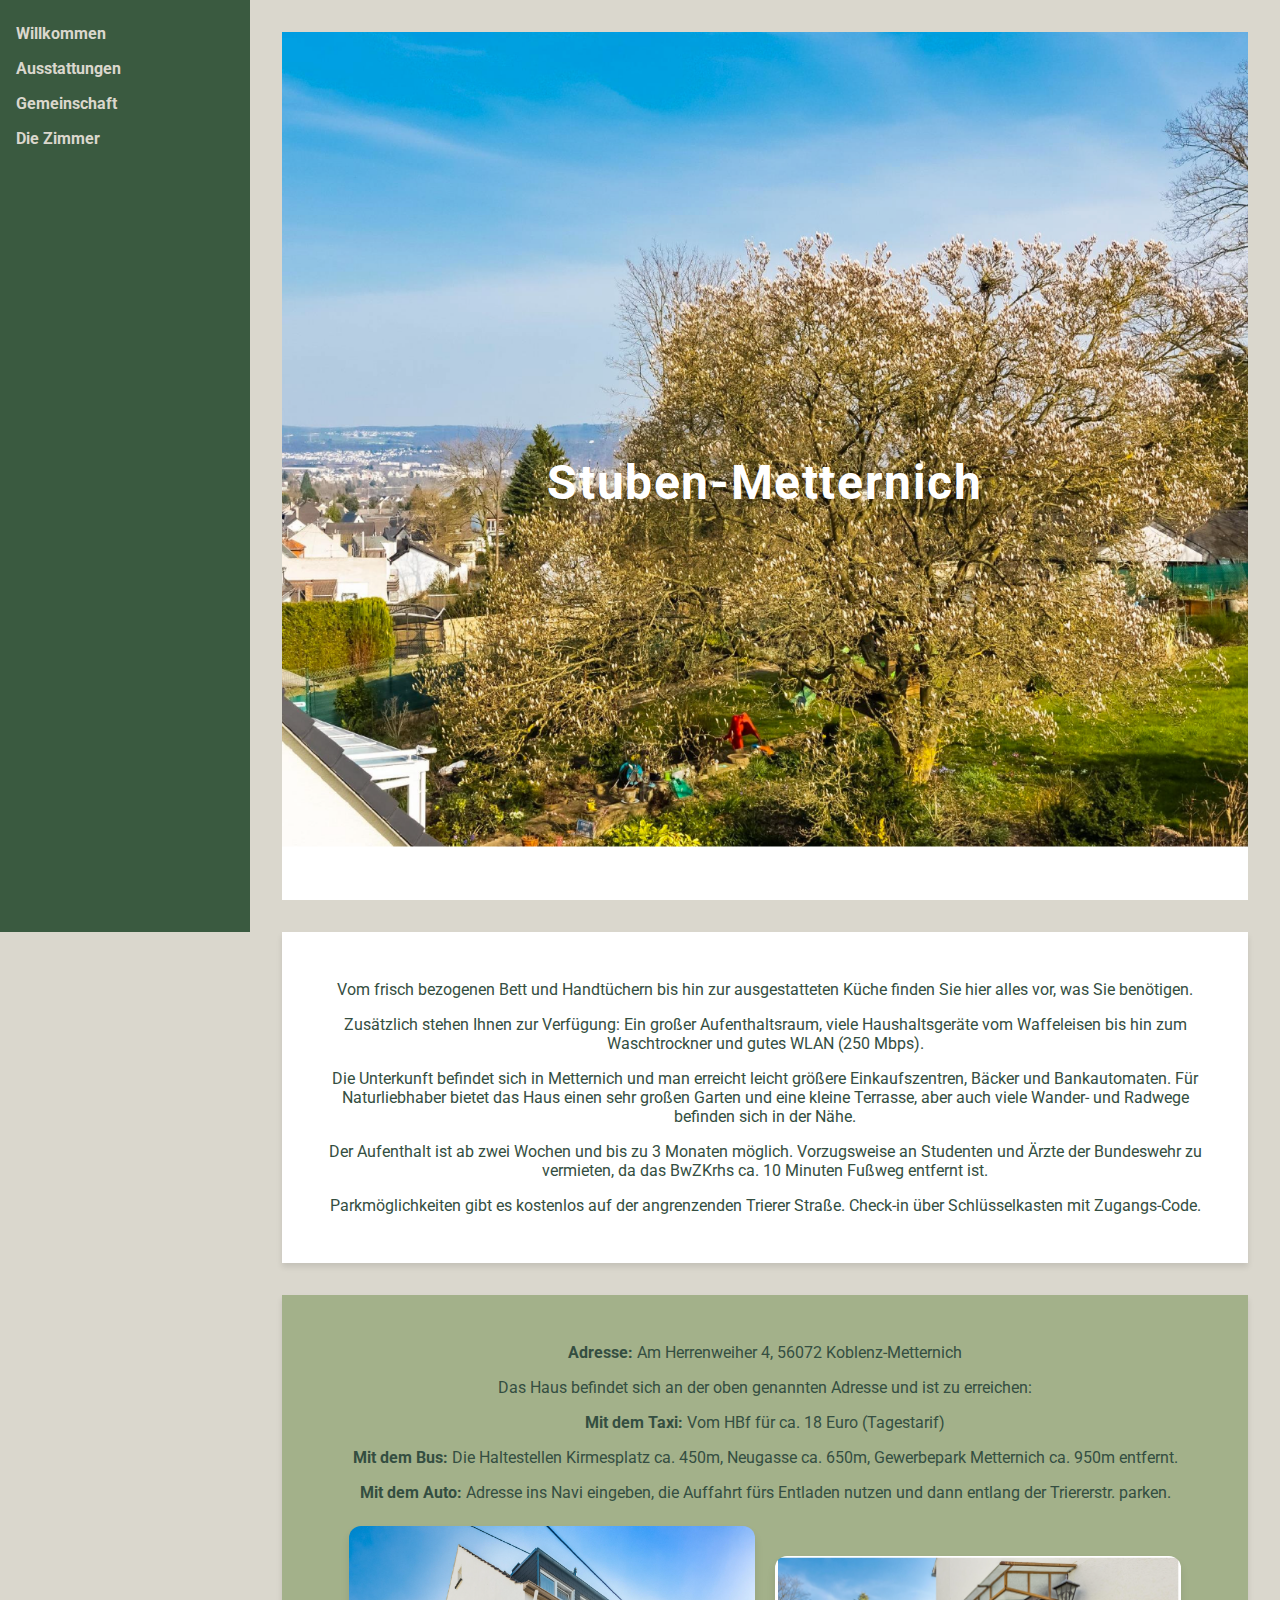
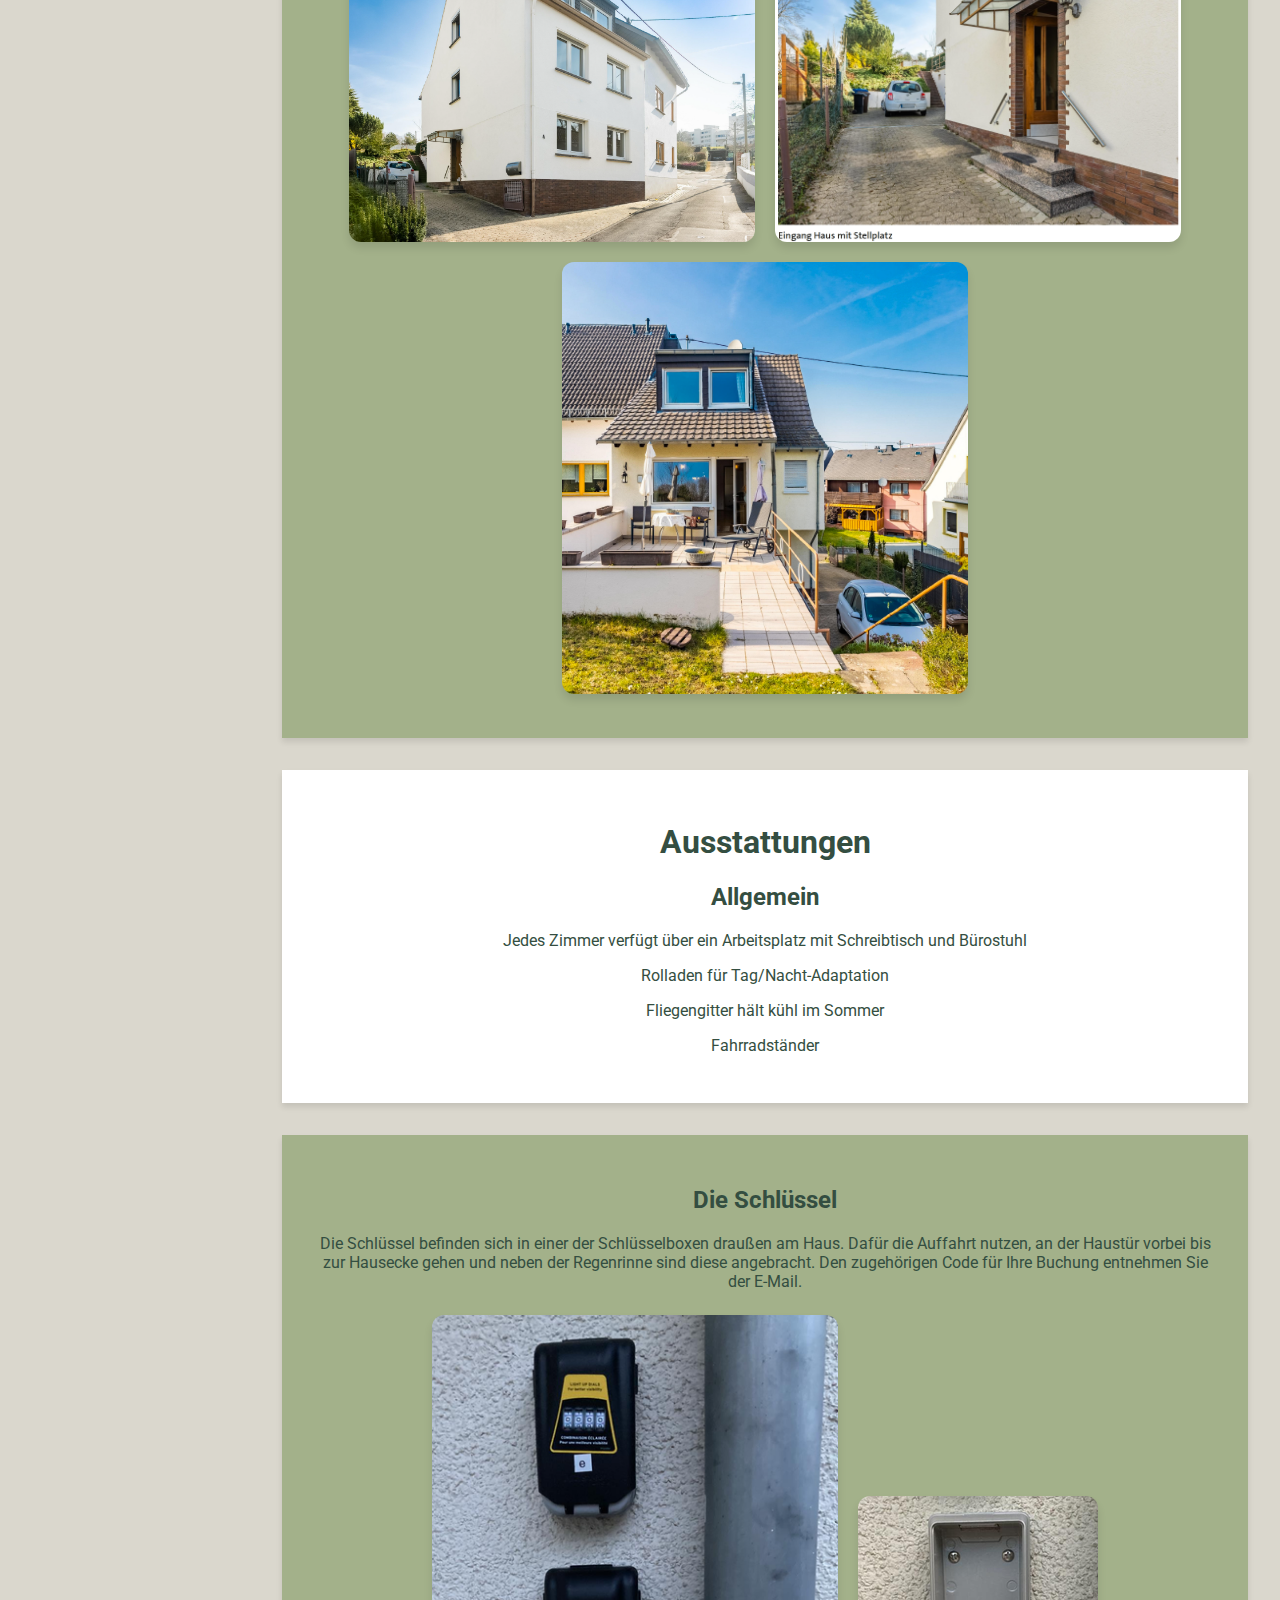
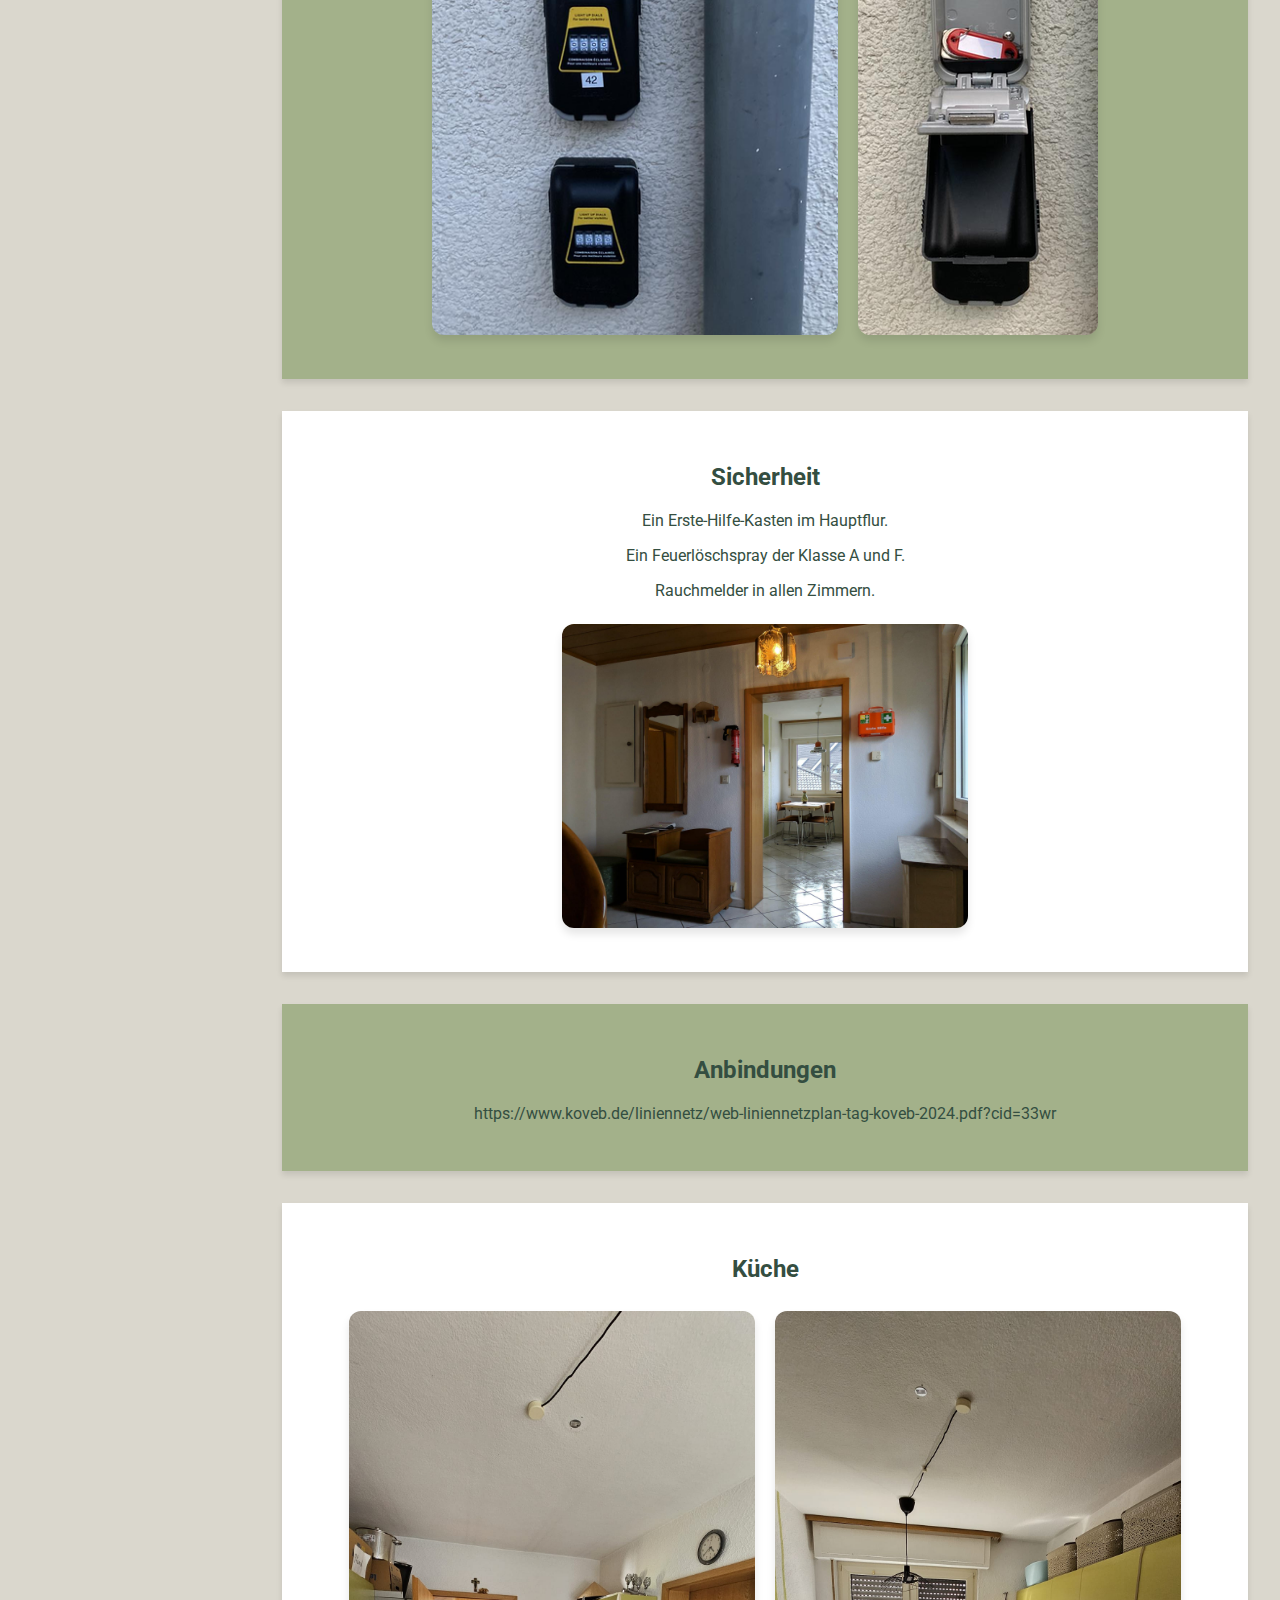
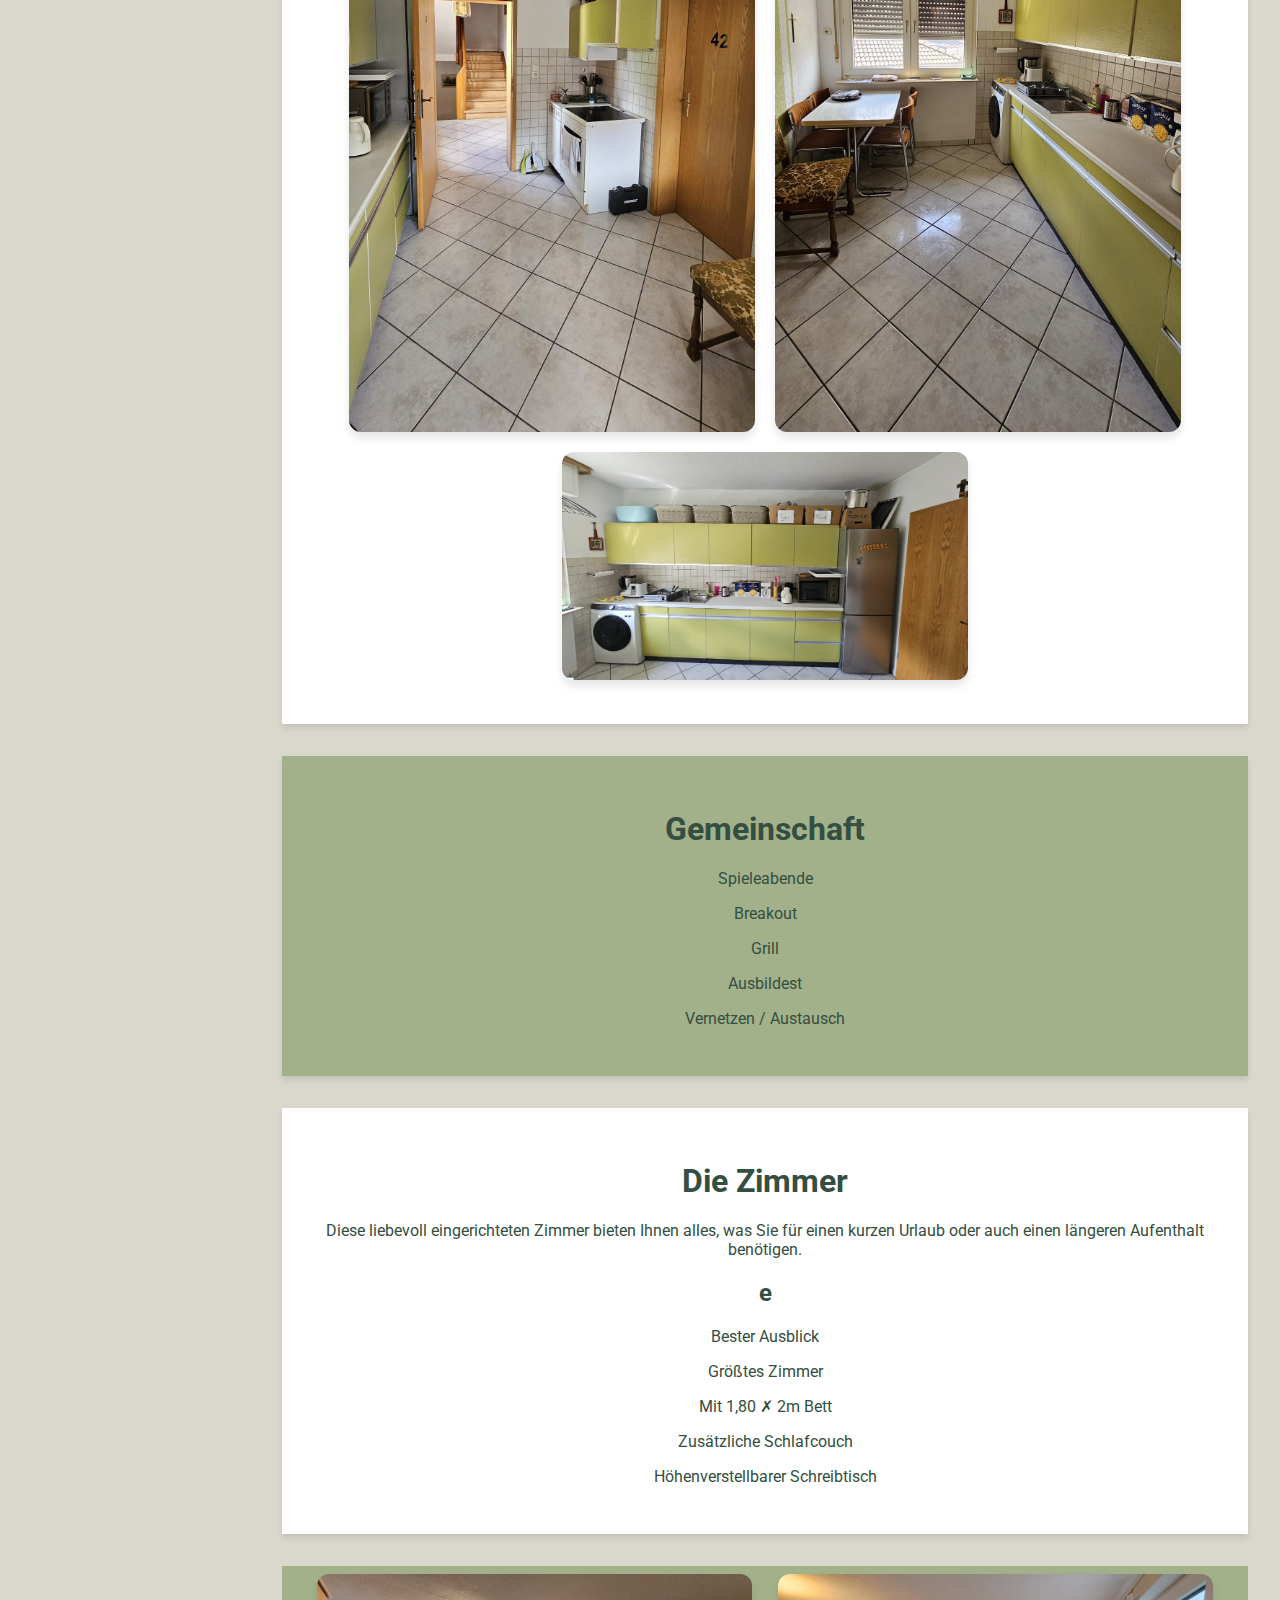
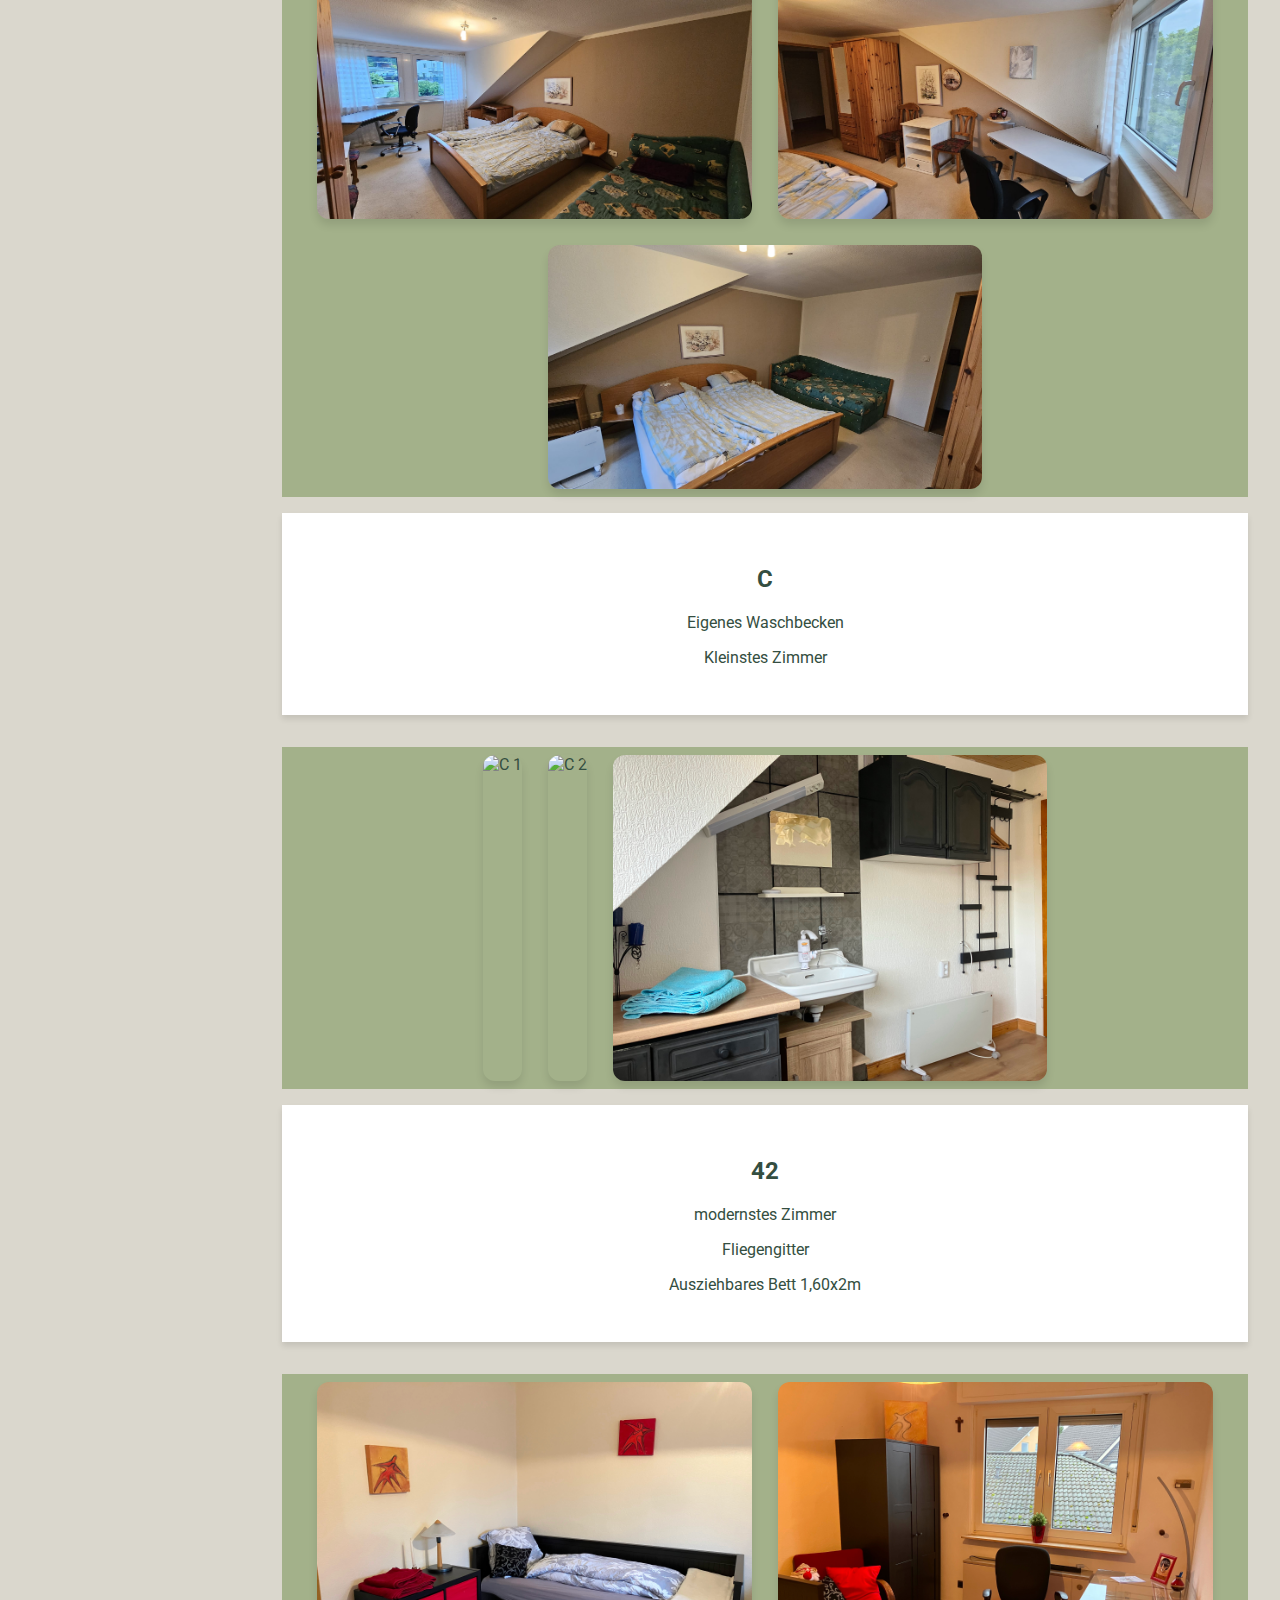
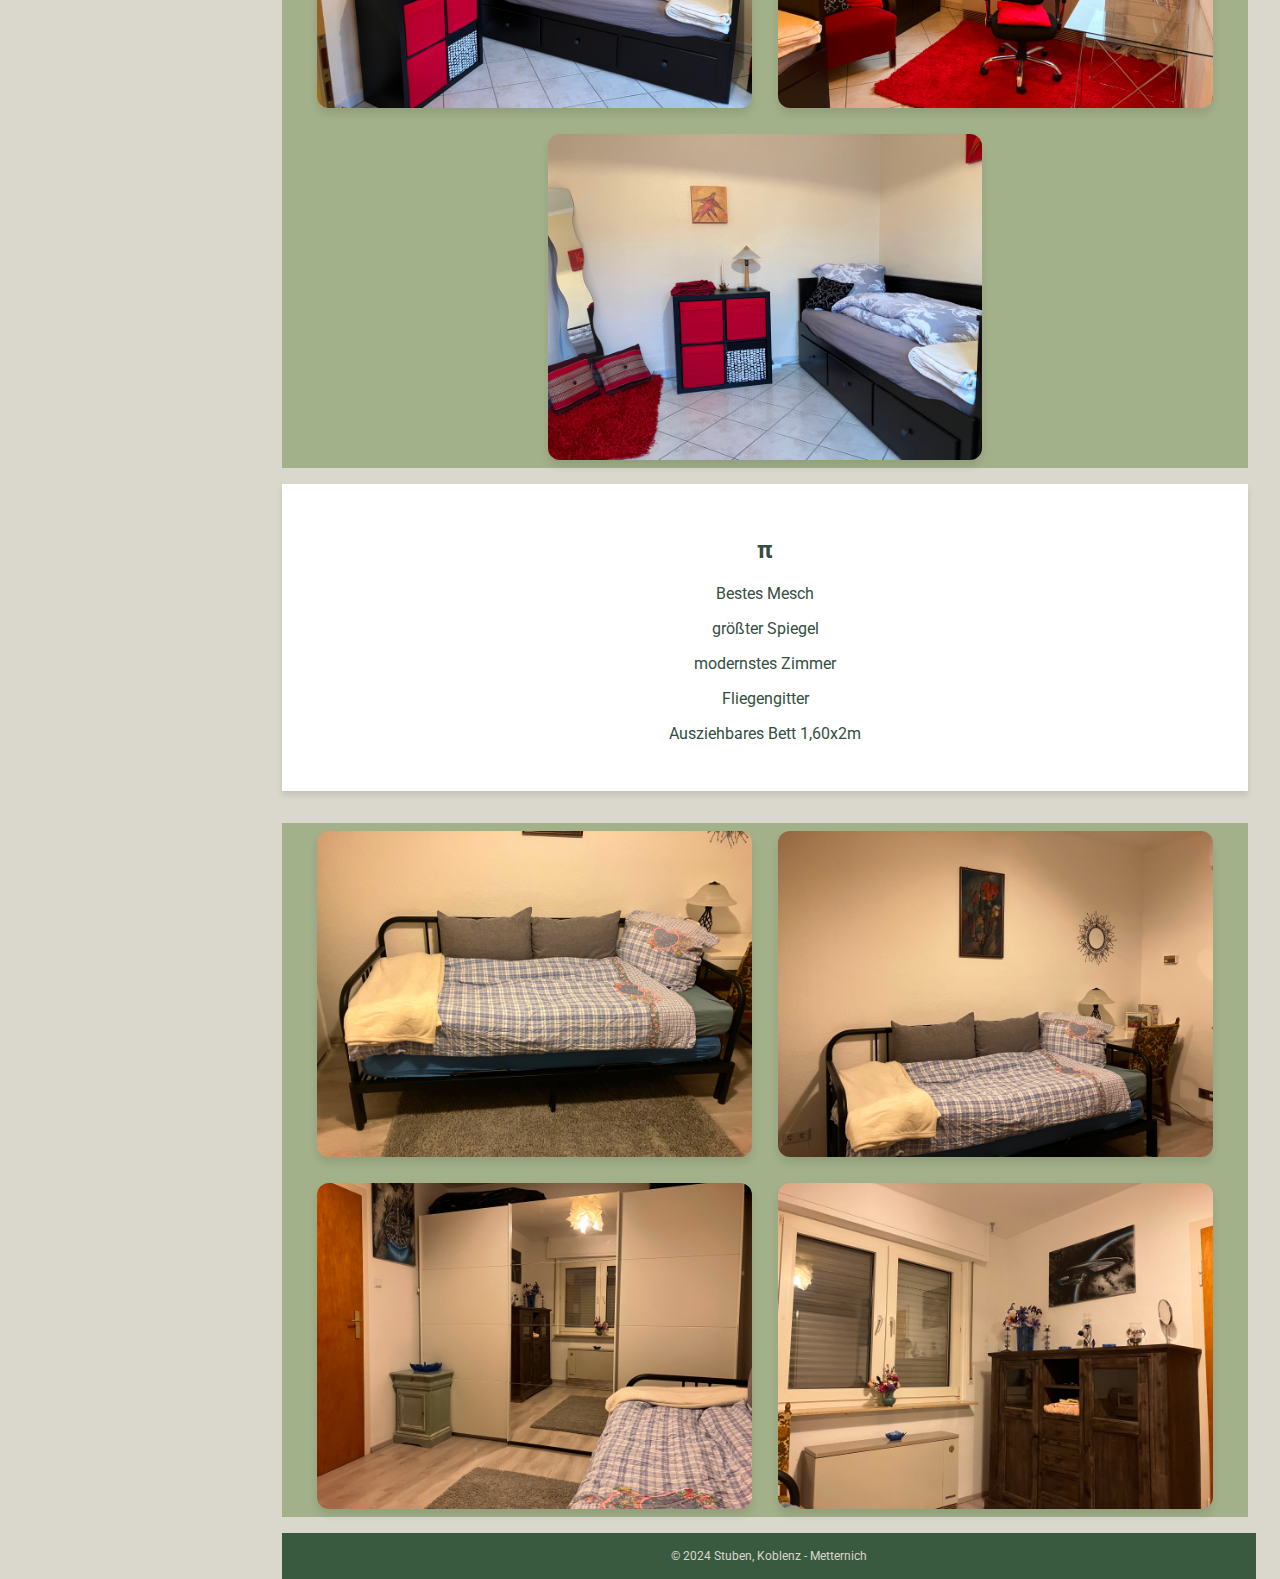
==== commit 5e90d79d: "test" ====
--- a/index.html
+++ b/index.html
@@ -18,7 +18,7 @@
     <nav class="sidebar" id="sidebar">
         <div class="container">
             <ul>
-                <li><a href="index.html">Willkommen</a></li>
+                <li><a href="welcome.html">Willkommen</a></li>
                 <li>
                     <a href="#facilities">Ausstattungen</a>
                     <ul class="submenu">
@@ -26,6 +26,8 @@
                         <li><a href="#facility2">Schlüsselboxen</a></li>
                         <li><a href="#facility3">Sicherheit</a></li>
                         <li><a href="#facility4">Anbindungen</a></li>
+                        <li><a href="#facility5">Außenbereich</a></li>
+                        <li><a href="#facility6">Küche</a></li>
                     </ul>
                 </li>
                 <li>
@@ -63,10 +65,14 @@
             <p><strong>Mit dem Taxi:</strong> Vom HBf für ca. 18 Euro (Tagestarif)</p>
             <p><strong>Mit dem Bus:</strong> Die Haltestellen Kirmesplatz ca. 450m, Neugasse ca. 650m, Gewerbepark Metternich ca. 950m entfernt.</p>
             <p><strong>Mit dem Auto:</strong> Adresse ins Navi eingeben, die Auffahrt fürs Entladen nutzen und dann entlang der Triererstr. parken.</p>
+            <img src="resources/House_1.png" alt="House_1" class="responsive-img">
+            <img src="resources/House_2.png" alt="House_2" class="responsive-img">
+            <img src="resources/garden.jpg" alt="garden" class="responsive-img">
         </div>
 
         <div id="facilities" class="content-section" data-aos="fade-up">
             <h1>Ausstattungen</h1>
+            <h2 id="facility1">Allgemein</h2>
             <p>Jedes Zimmer verfügt über ein Arbeitsplatz mit Schreibtisch und Bürostuhl</p>
             <p>Rolladen für Tag/Nacht-Adaptation</p>
             <p>Fliegengitter hält kühl im Sommer</p>
@@ -88,15 +94,23 @@
             <img src="resources/safety.png" alt="Safety equipment" class="responsive-img">
         </div>
 
-        <div id="facility4" class="content-section" data-aos="fade-up">
+        <div id="facility4" class="content-section light-grey" data-aos="fade-up">
             <h2>Anbindungen</h2>
             <p>https://www.koveb.de/liniennetz/web-liniennetzplan-tag-koveb-2024.pdf?cid=33wr</p>
         </div>
 
+
+        <div id="facility6" class="content-section" data-aos="fade-up">
+            <h2>Küche</h2>
+            <img src="resources/Kitchen_1.jpeg" alt="Kitchen_1" class="responsive-img">
+            <img src="resources/Kitchen_2.jpeg" alt="Kitchen_2" class="responsive-img">
+            <img src="resources/Kitchen_3.jpeg" alt="Kitchen_3" class="responsive-img">
+        </div>
+
         <div id="community" class="content-section light-grey" data-aos="fade-up">
             <h1>Gemeinschaft</h1>
-            <p id="community1">Spieleabende</p>
-            <p id="community2">Breakout</p>
+            <p>Spieleabende</p>
+            <p>Breakout</p>
             <p>Grill</p>
             <p>Ausbildest</p>
             <p>Vernetzen / Austausch</p>
--- a/welcome_style.css
+++ b/welcome_style.css
@@ -90,7 +90,7 @@
     position: relative;
     width: 100%;
     min-height: 100vh;
-    background-image: url('resources/SC Expose2.31.png');
+    background-image: url('resources/House_3.png');
     background-size: cover;
     background-position: center;
     background-attachment: fixed;
@@ -115,7 +115,7 @@
 .main-title {
     font-size: 3rem;
     letter-spacing: 0.1rem;
-    color: #DAD7CD; /* Light title color */
+    color: #ffffff; /* Light title color */
     text-align: center;
     padding: 1rem 0;
 }
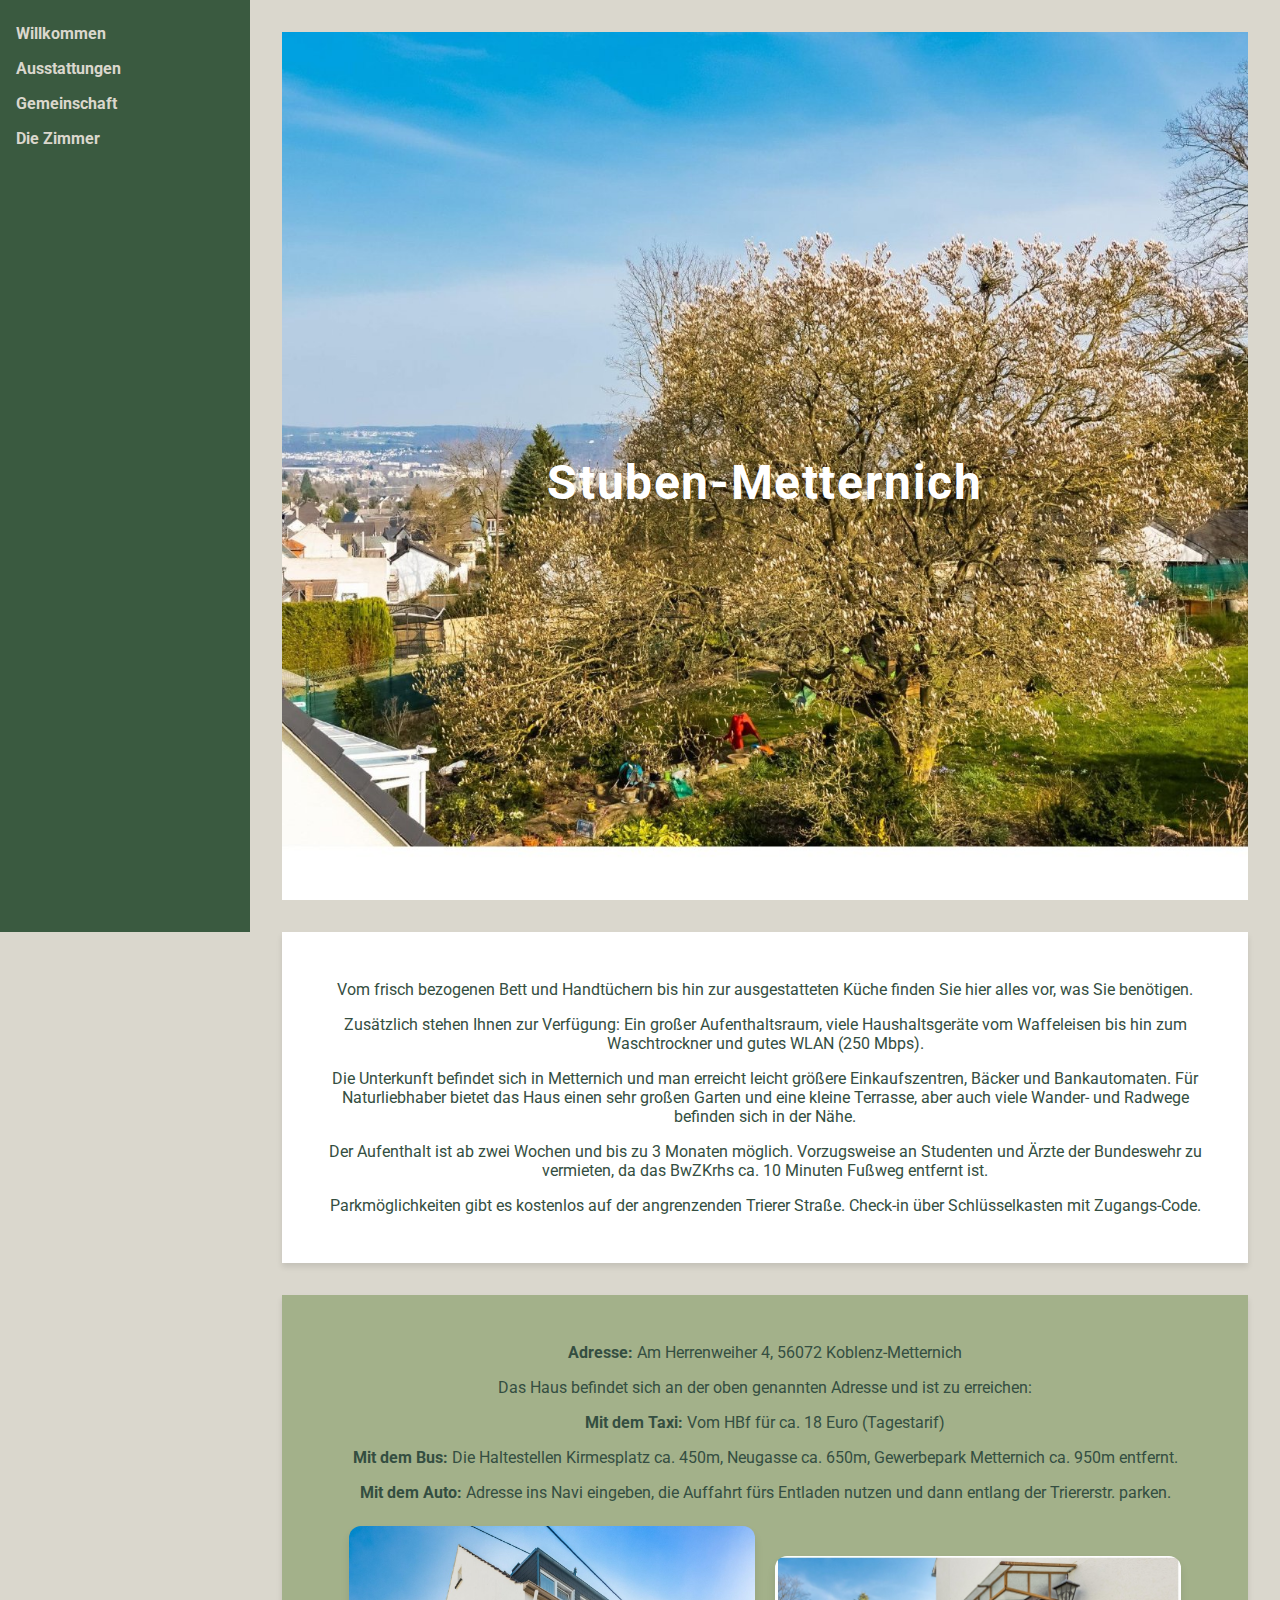
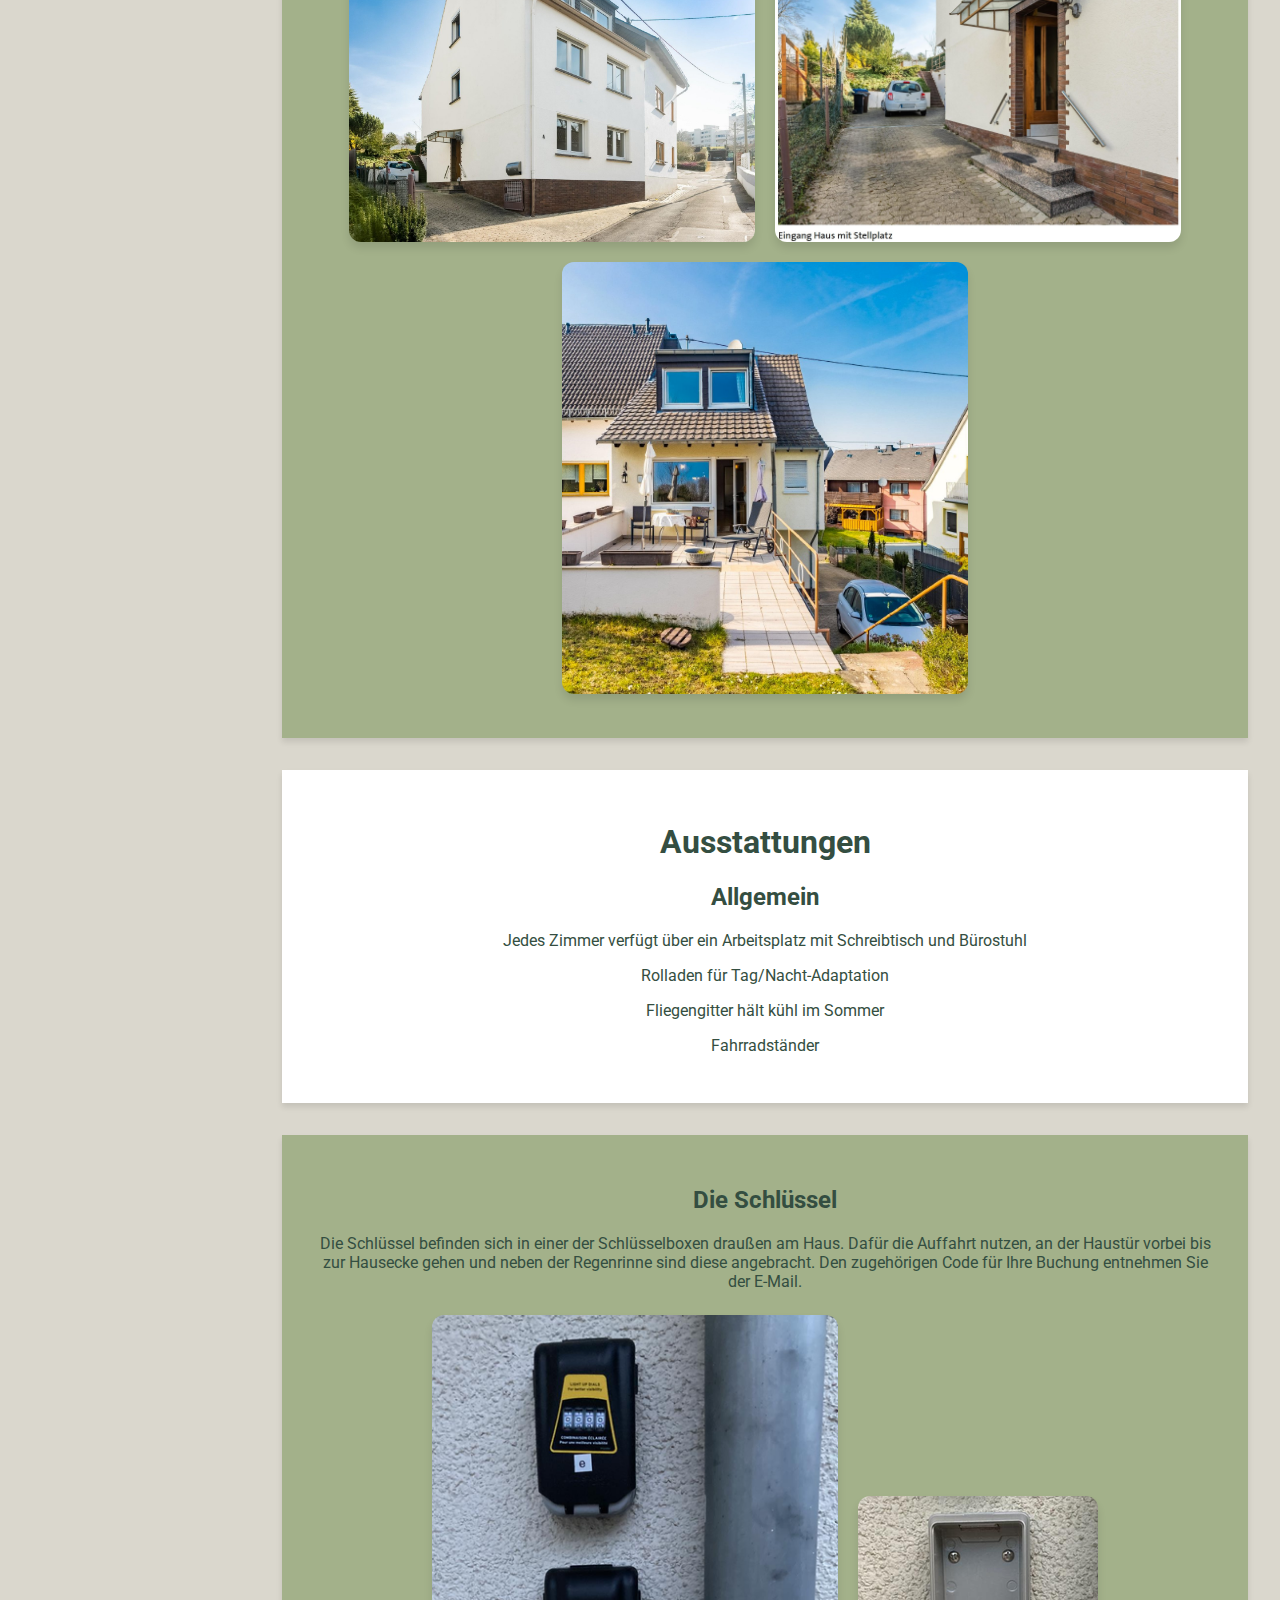
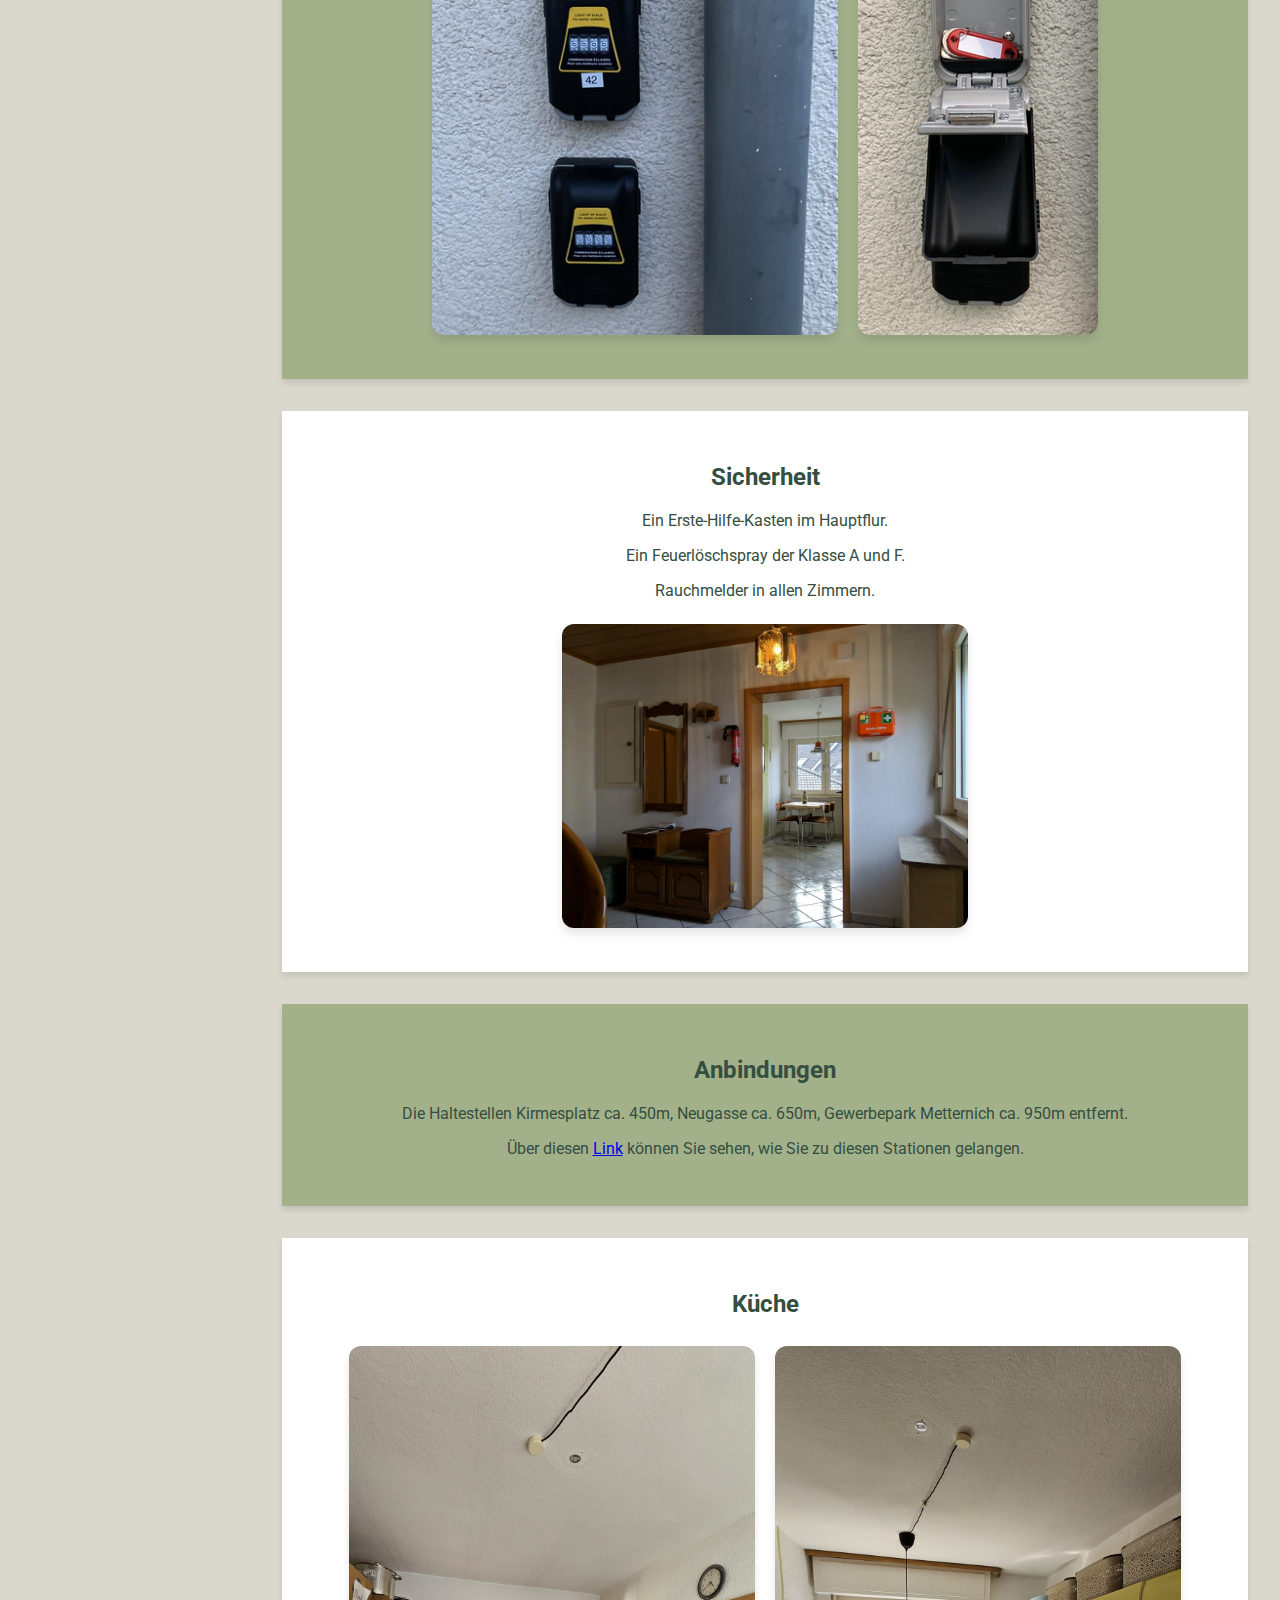
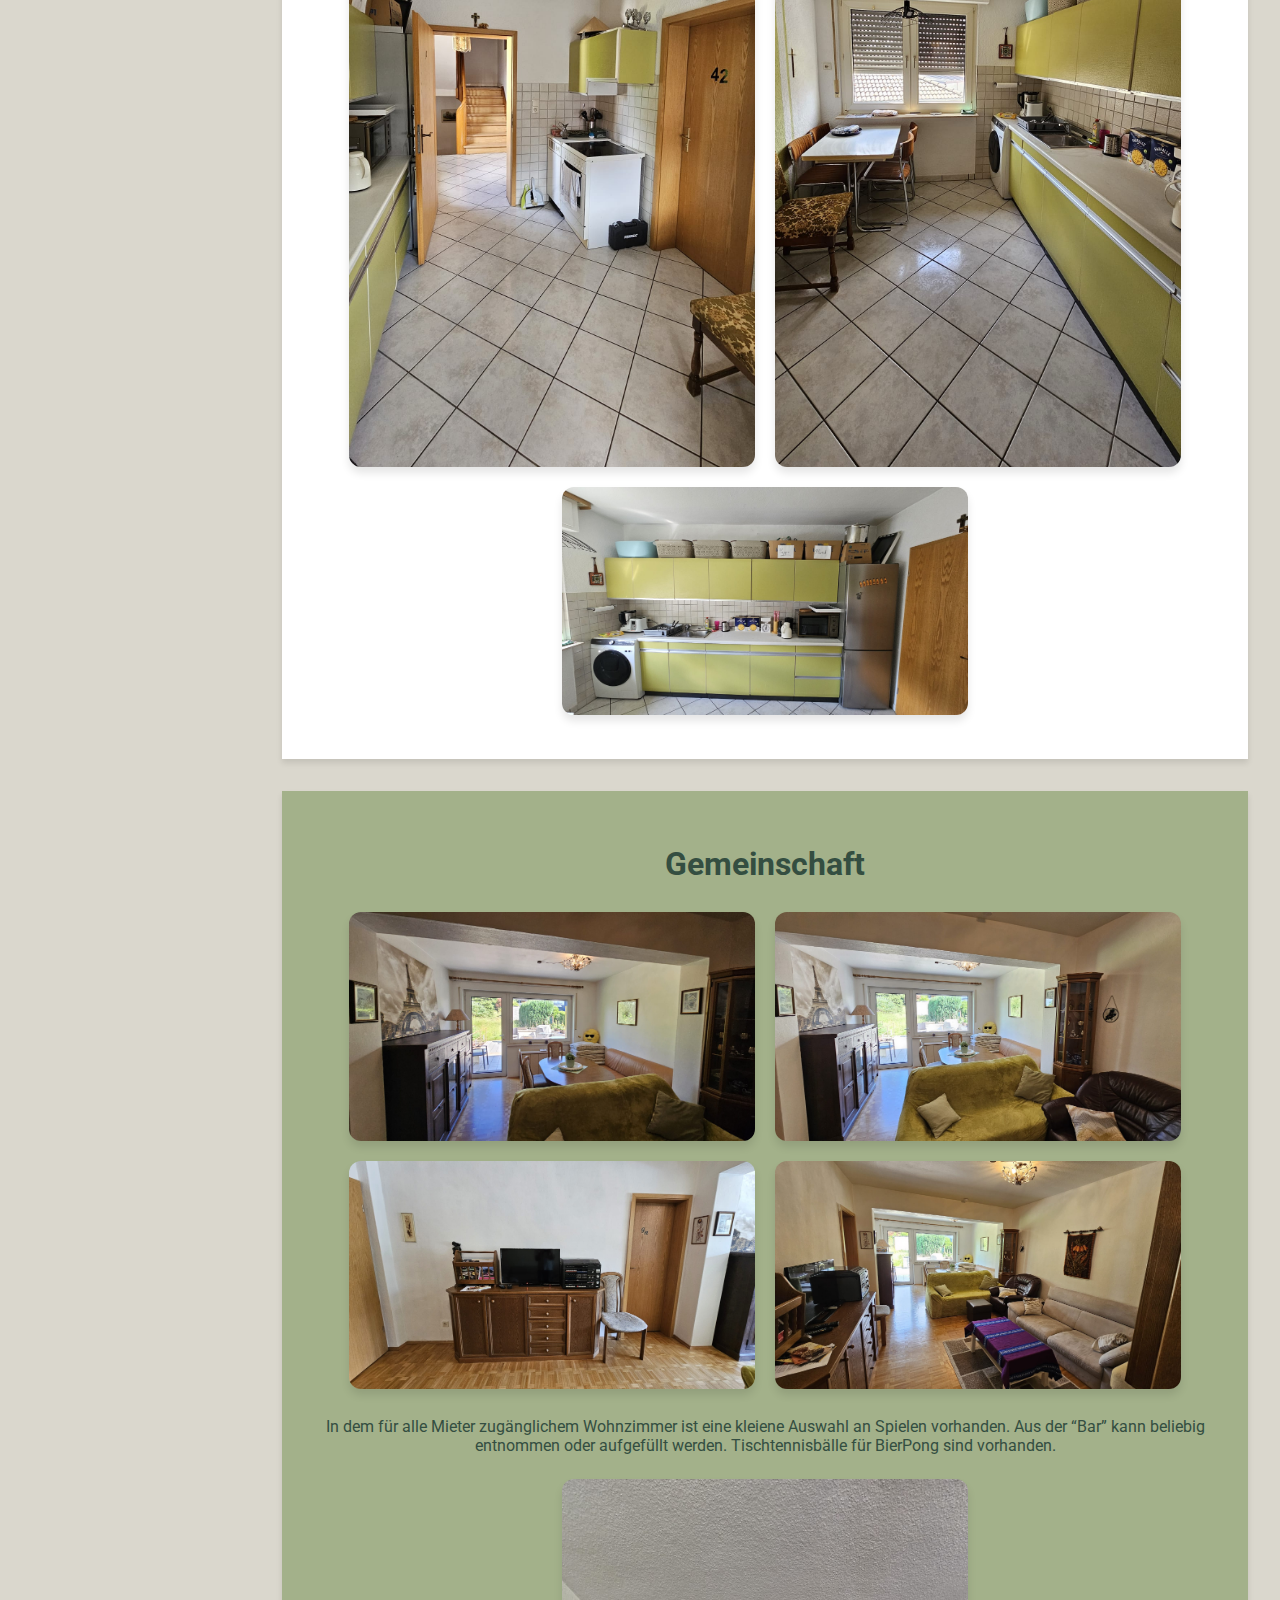
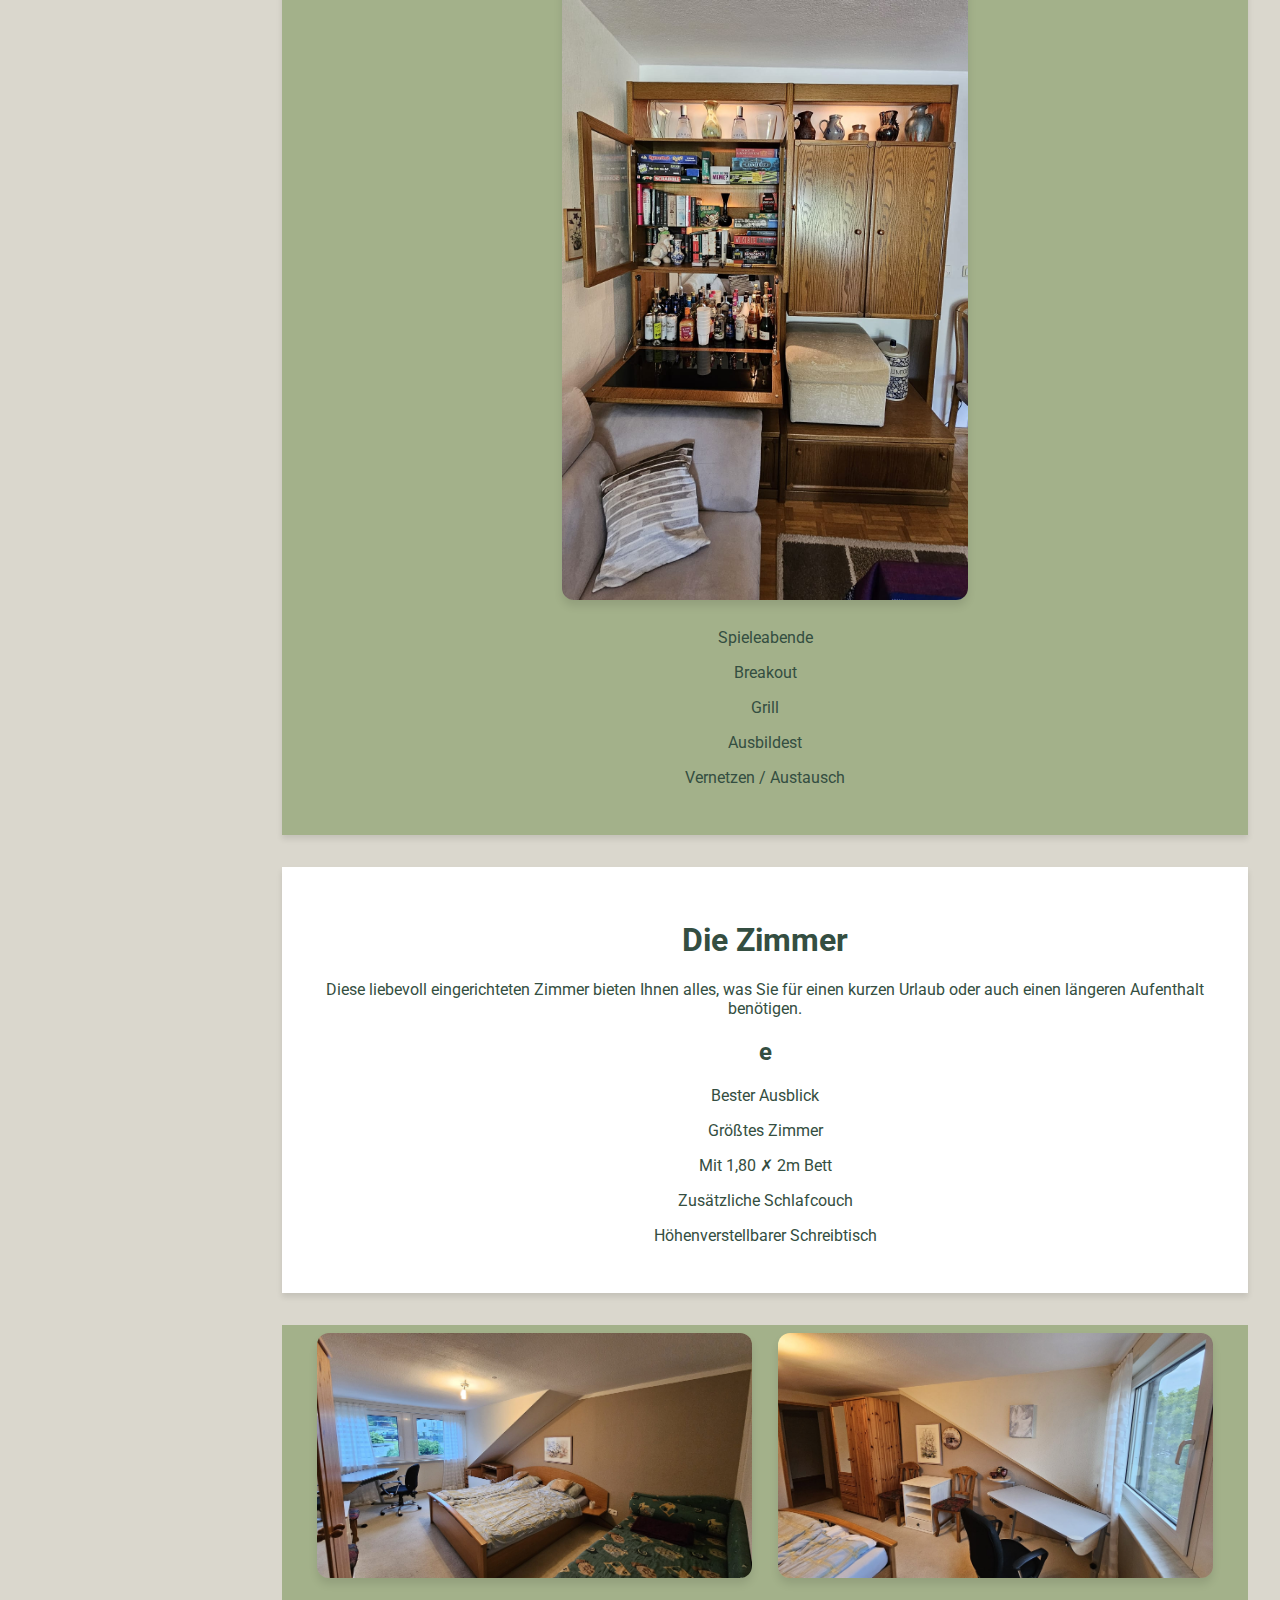
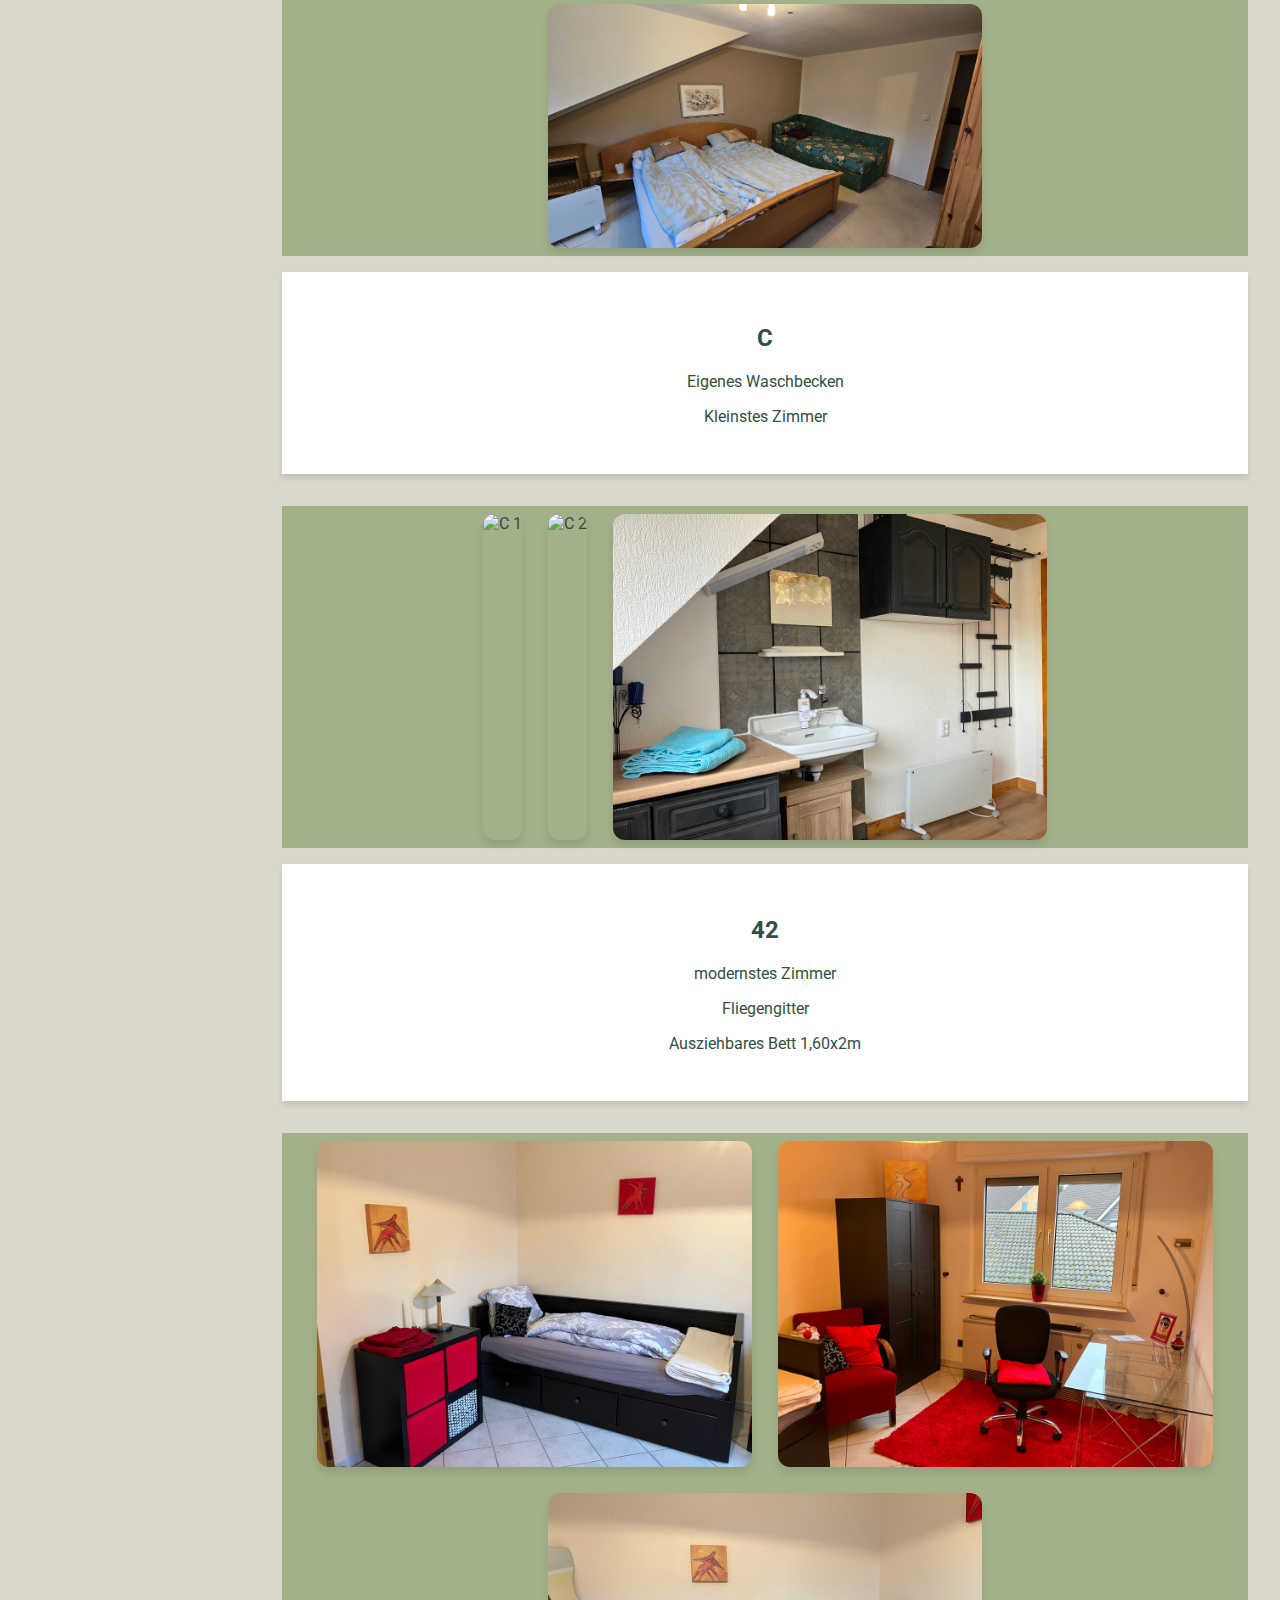
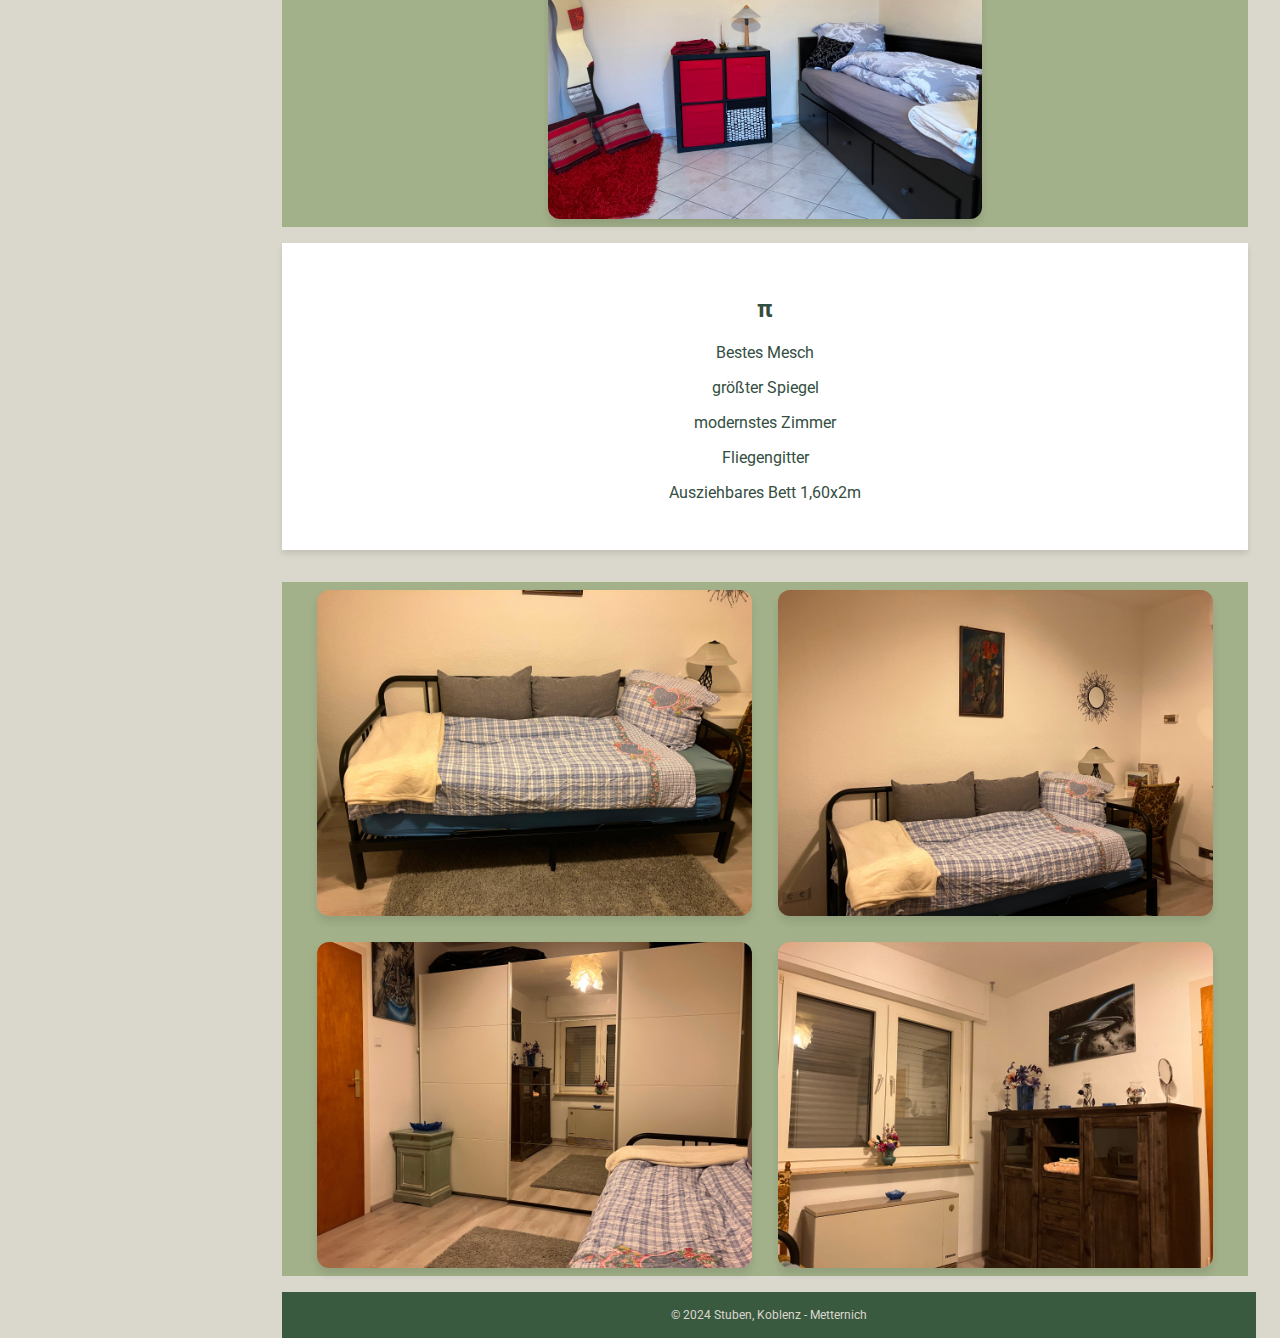
==== commit 18e35fff: "'Test'" ====
--- a/index.html
+++ b/index.html
@@ -4,7 +4,7 @@
     <meta charset="UTF-8">
     <meta name="viewport" content="width=device-width, initial-scale=1.0">
     <title>Stuben-Metternich</title>
-    <link rel="stylesheet" href="welcome_style.css">
+    <link rel="stylesheet" href="style.css">
     <link rel="stylesheet" href="https://cdnjs.cloudflare.com/ajax/libs/aos/2.3.4/aos.css">
     <link rel="stylesheet" href="https://fonts.googleapis.com/css2?family=Roboto:wght@400;700&display=swap">
 </head>
@@ -18,7 +18,7 @@
     <nav class="sidebar" id="sidebar">
         <div class="container">
             <ul>
-                <li><a href="welcome.html">Willkommen</a></li>
+                <li><a href="index.html">Willkommen</a></li>
                 <li>
                     <a href="#facilities">Ausstattungen</a>
                     <ul class="submenu">
@@ -26,8 +26,7 @@
                         <li><a href="#facility2">Schlüsselboxen</a></li>
                         <li><a href="#facility3">Sicherheit</a></li>
                         <li><a href="#facility4">Anbindungen</a></li>
-                        <li><a href="#facility5">Außenbereich</a></li>
-                        <li><a href="#facility6">Küche</a></li>
+                        <li><a href="#facility5">Küche</a></li>
                     </ul>
                 </li>
                 <li>
@@ -96,11 +95,12 @@
 
         <div id="facility4" class="content-section light-grey" data-aos="fade-up">
             <h2>Anbindungen</h2>
-            <p>https://www.koveb.de/liniennetz/web-liniennetzplan-tag-koveb-2024.pdf?cid=33wr</p>
+            <p>Die Haltestellen Kirmesplatz ca. 450m, Neugasse ca. 650m, Gewerbepark Metternich ca. 950m entfernt.</p>
+            <p>Über diesen <a href="https://www.liniennetz.koveb.de/slnp/#footer=journey_planner%2Frequest">Link</a> können Sie sehen, wie Sie zu diesen Stationen gelangen.</p>
+            
         </div>
 
-
-        <div id="facility6" class="content-section" data-aos="fade-up">
+        <div id="facility5" class="content-section" data-aos="fade-up">
             <h2>Küche</h2>
             <img src="resources/Kitchen_1.jpeg" alt="Kitchen_1" class="responsive-img">
             <img src="resources/Kitchen_2.jpeg" alt="Kitchen_2" class="responsive-img">
@@ -109,6 +109,12 @@
 
         <div id="community" class="content-section light-grey" data-aos="fade-up">
             <h1>Gemeinschaft</h1>
+            <img src="resources/LivingRoom_1.jpeg" alt="LivingRoom_1" class="responsive-img">
+            <img src="resources/LivingRoom_2.jpeg" alt="LivingRoom_2" class="responsive-img">
+            <img src="resources/LivingRoom_4.jpeg" alt="LivingRoom_4" class="responsive-img">
+            <img src="resources/LivingRoom_5.jpeg" alt="LivingRoom_5" class="responsive-img">
+            <p>In dem für alle Mieter zugänglichem Wohnzimmer ist eine kleiene Auswahl an Spielen vorhanden. Aus der “Bar” kann beliebig entnommen oder aufgefüllt werden. Tischtennisbälle für BierPong sind vorhanden.</p>
+            <img src="resources/LivingRoom_6.jpeg" alt="LivingRoom_6" class="responsive-img">
             <p>Spieleabende</p>
             <p>Breakout</p>
             <p>Grill</p>
--- a/style.css
+++ b/style.css
@@ -0,0 +1,244 @@
+/* welcome_style.css */
+
+body, html {
+    margin: 0;
+    padding: 0;
+    width: 100%;
+    height: 100%;
+    font-family: 'Roboto', sans-serif;
+    background: #DAD7CD; /* Light background color */
+    color: #344E41; /* Dark text color */
+    display: flex;
+}
+
+.sidebar {
+    background: #3A5A40; /* Darker sidebar color */
+    padding: 1rem 0;
+    width: 250px;
+    height: 100vh;
+    position: fixed;
+    top: 0;
+    left: 0;
+    z-index: 1000;
+    overflow-y: auto;
+    transition: transform 0.3s ease;
+}
+
+.sidebar.active {
+    transform: translateX(0);
+}
+
+.sidebar .container ul {
+    list-style: none;
+    padding: 0;
+    margin: 0;
+}
+
+.sidebar .container ul li {
+    position: relative;
+}
+
+.sidebar .container ul li a {
+    color: #DAD7CD; /* Light text color */
+    text-decoration: none;
+    padding: 0.5rem 1rem;
+    display: block;
+    font-weight: bold;
+    transition: background-color 0.3s ease, color 0.3s ease;
+}
+
+.sidebar .container ul li a:hover {
+    background-color: #588157; /* Hover color */
+    color: #DAD7CD; /* Light hover text color */
+}
+
+.sidebar .container ul li .submenu {
+    display: none;
+    list-style: none;
+    padding: 0;
+    margin: 0;
+}
+
+.sidebar .container ul li:hover .submenu {
+    display: block;
+}
+
+.submenu li a {
+    padding-left: 2rem;
+    font-weight: normal;
+    color: #A3B18A; /* Submenu text color */
+    background-color: #3A5A40; /* Submenu background */
+    border-left: 4px solid #588157; /* Border color */
+    transition: background-color 0.3s ease, color 0.3s ease;
+}
+
+.submenu li a:hover {
+    color: #DAD7CD; /* Light hover text color */
+    background-color: #588157; /* Hover background color */
+}
+
+.main-content {
+    margin-left: 250px;
+    padding: 2rem;
+    width: calc(100% - 250px);
+    background: #DAD7CD; /* Light background */
+    text-align: center;
+    transition: margin-left 0.3s ease;
+}
+
+.background-section {
+    position: relative;
+    width: 100%;
+    min-height: 100vh;
+    background-image: url('resources/House_3.png');
+    background-size: cover;
+    background-position: center;
+    background-attachment: fixed;
+    display: flex;
+    align-items: center;
+    justify-content: center;
+    text-align: center;
+}
+
+.content-section {
+    background: #FFFFFF; /* White background for content */
+    padding: 2rem;
+    box-shadow: 0 4px 6px rgba(0, 0, 0, 0.1);
+    margin-bottom: 2rem;
+}
+
+.content-section.light-grey {
+    background: #A3B18A; /* Light grey background */
+    padding: 2rem;
+}
+
+.main-title {
+    font-size: 3rem;
+    letter-spacing: 0.1rem;
+    color: #ffffff; /* Light title color */
+    text-align: center;
+    padding: 1rem 0;
+}
+
+footer {
+    background: #3A5A40; /* Darker footer background */
+    color: #DAD7CD; /* Light footer text */
+    text-align: center;
+    padding: 0.25rem;
+    font-size: 0.75rem;
+    width: 100%;
+}
+
+.image-container {
+    display: flex;
+    justify-content: center;
+    flex-wrap: wrap;
+    gap: 10px;
+    margin: 1rem 0;
+}
+
+.image-container.light-grey {
+    background: #A3B18A; /* Light grey background */
+}
+
+.responsive-img {
+    max-width: 45%;
+    height: auto;
+    margin: 0.5rem;
+    border-radius: 12px;
+    box-shadow: 0 6px 8px rgba(0, 0, 0, 0.1);
+}
+
+.hamburger-menu {
+    display: none;
+    position: fixed;
+    top: 1rem;
+    left: 1rem;
+    z-index: 1001;
+    cursor: pointer;
+    flex-direction: column;
+    justify-content: space-around;
+    width: 30px;
+    height: 30px;
+}
+
+.hamburger-menu .bar {
+    width: 100%;
+    height: 3px;
+    background-color: #344E41;
+}
+
+@media (max-width: 768px) {
+    .sidebar {
+        width: 200px;
+    }
+    .sidebar .container ul li a {
+        padding: 0.5rem;
+    }
+    .submenu li a {
+        padding-left: 1.5rem;
+    }
+    .main-content {
+        margin-left: 200px;
+        width: calc(100% - 200px);
+    }
+}
+
+@media (max-width: 480px) {
+    body, html {
+        flex-direction: column;
+    }
+    .sidebar {
+        width: 100%;
+        height: auto;
+        position: fixed;
+        top: 0;
+        left: 0;
+        transform: translateX(-100%);
+    }
+    .sidebar.active {
+        transform: translateX(0);
+    }
+    .sidebar .container {
+        display: flex;
+        flex-direction: column;
+        align-items: center;
+    }
+    .sidebar .container ul {
+        flex-direction: column;
+        width: 100%;
+    }
+    .sidebar .container ul li {
+        width: 100%;
+    }
+    .sidebar .container ul li a {
+        padding: 1rem;
+        text-align: center;
+    }
+    .main-content {
+        margin-left: 0;
+        width: 100%;
+        padding: 1rem;
+    }
+    .background-section {
+        min-height: 50vh;
+    }
+    .main-title {
+        font-size: 2rem;
+    }
+    .content-section, .content-section.light-grey {
+        padding: 1rem;
+        margin-bottom: 1rem;
+    }
+    .image-container {
+        flex-direction: column;
+        align-items: center;
+    }
+    .responsive-img {
+        max-width: 90%;
+        margin: 0.5rem 0;
+    }
+    .hamburger-menu {
+        display: flex;
+    }
+}
